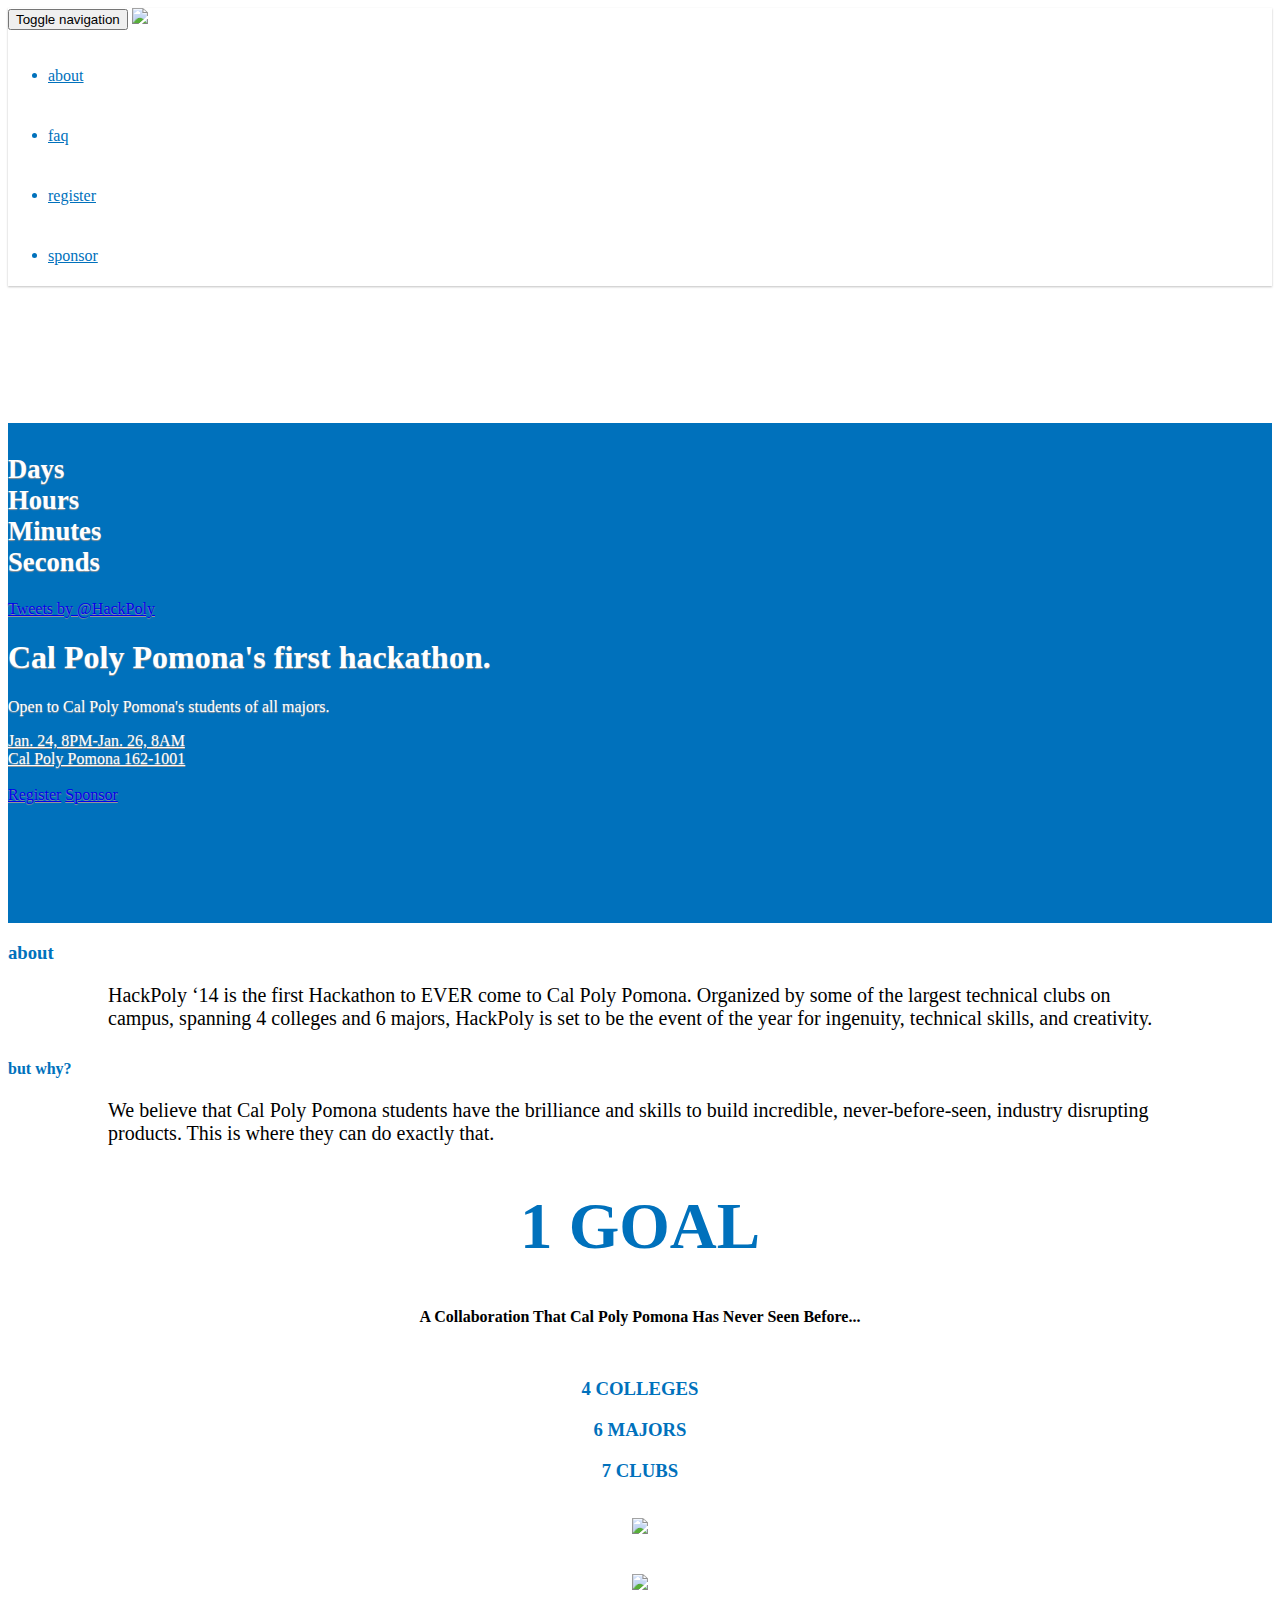
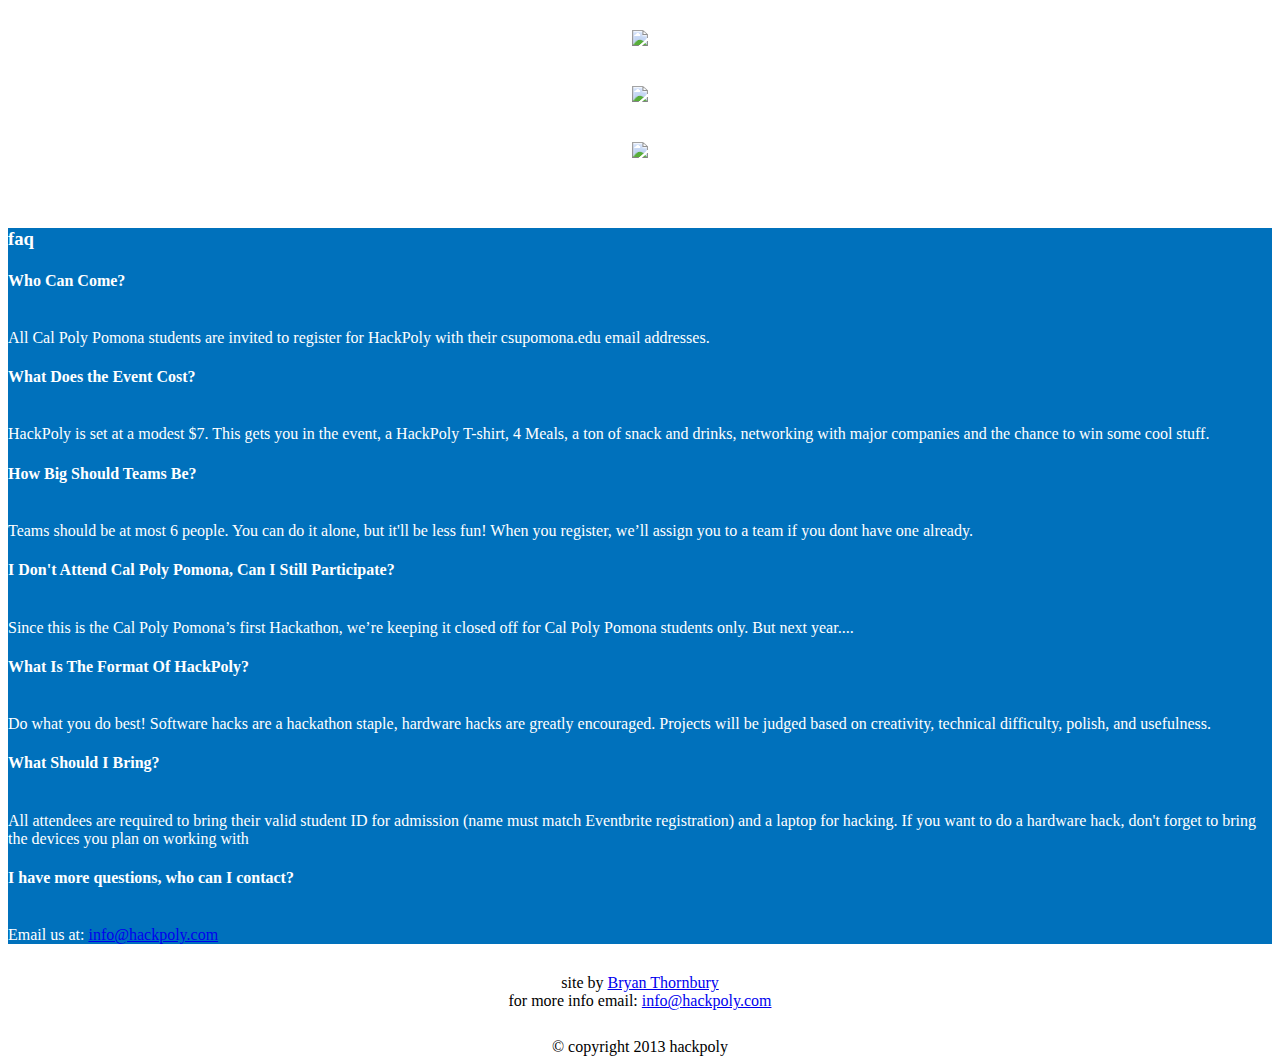
==== index.html @ 4f50989b "faq changes" ====
<!DOCTYPE html PUBLIC "-//W3C//DTD XHTML 1.0 Transitional//EN" "http://www.w3.org/TR/xhtml1/DTD/xhtml1-transitional.dtd">
<!-- saved from url=(0028)http://hackpoly.com/#sponsor -->
<html xmlns="http://www.w3.org/1999/xhtml">
<head>
  <meta http-equiv="Content-Type" content="text/html; charset=UTF-8">

  <link href="http://netdna.bootstrapcdn.com/bootswatch/3.0.0/flatly/bootstrap.min.css" rel="stylesheet">
  <link href="http://netdna.bootstrapcdn.com/font-awesome/3.2.1/css/font-awesome.min.css" rel="stylesheet">

  <link rel="stylesheet" type="text/css" href="res/HackPolyCSS-altnav.css">
  <title>HackPoly | Cal Poly Pomona's First Hackathon</title>


</head>

<body>
  <nav class="navbar navbar-default navbar-fixed-top" role="navigation">
    <!-- Brand and toggle get grouped for better mobile display -->
    <div class="container">
      <div class="navbar-header">
        <button type="button" class="navbar-toggle" data-toggle="collapse" data-target=".navbar-ex1-collapse">
          <span class="sr-only">Toggle navigation</span>
          <span class="icon-bar"></span>
          <span class="icon-bar"></span>
          <span class="icon-bar"></span>
        </button>
        <a class="navbar-brand" href="#"><img src="res/hackpoly_header_60.png" /></a>
      </div>

      <!-- Collect the nav links, forms, and other content for toggling -->
      <div class="collapse navbar-collapse navbar-ex1-collapse">
        <ul class="nav navbar-nav navbar-right">
          <li><a href="#about">about</a></li>
          <li><a href="#faq"> faq </a></li>
          <li>
            <a href="https://www.facebook.com/photo.php?fbid=664106273609381&set=a.664105166942825.1073741828.613634788656530&type=1&theater"> 
              register 
            </a> 
          </li>
          <li><a href="mailto:sponsorship@hackpoly.com"> sponsor </a> </li>
        </ul>
      </div><!-- /.navbar-collapse -->
    </div> <!-- navbar container -->
  </nav>
  <div class="main-offset"></div>

  <div class="landing">
    <div class="container">
      <div class="row">
        <div class="col-md-6 col-sm-6 col-lg-6 col-xs-12">
          <div class="landing-text">
             <div class="jumbotron">
              <h1>
                <small>
                  <div class="countdown row">
                    <span class="time col-md-3 col-xs-6">
                      <span class="days">

                      </span>
                      <br />
                      Days
                    </span>
                    <span class="time col-md-3 col-xs-6">
                      <span class="hours">

                      </span>
                      <br />
                      Hours
                    </span>
                    <span class="time col-md-3 col-xs-6">
                      <span class="minutes">

                      </span>
                      <br />
                      Minutes
                    </span>
                    <span class="time col-md-3 col-xs-6">
                     <span class="seconds">

                     </span>
                     <br />
                     Seconds
                   </span>
                 </div>
               </small>
             </h1>
             <div class="twitter pull-right hidden-xs">
               <a class="twitter-timeline" width="400" href="https://twitter.com/HackPoly" data-widget-id="384091276628336640">Tweets by @HackPoly</a>
               <script>!function(d,s,id){var js,fjs=d.getElementsByTagName(s)[0],p=/^http:/.test(d.location)?'http':'https';if(!d.getElementById(id)){js=d.createElement(s);js.id=id;js.src=p+"://platform.twitter.com/widgets.js";fjs.parentNode.insertBefore(js,fjs);}}(document,"script","twitter-wjs");</script>
             </div>
           </div>
         </div>
        </div>

        <div class="col-md-6 col-sm-6 col-lg-6 col-xs-12">
          <div class="landing-text">
            <div class="jumbotron">
              <h1>Cal Poly Pomona's first hackathon.</h1>
              <p>
                Open to Cal Poly Pomona's students of all majors.
              </p>
              <div class="landing-info">
                <div class="row">
                    <div class="col-md-6 col-xs-12"><i class="icon-calendar"></i><a href="#"> Jan. 24, 8PM-Jan. 26, 8AM</a></div>
                    <div class="col-md-6 col-xs-12"><i class="icon-map-marker"></i><a href="#"> Cal Poly Pomona 162-1001 </a></div>
                </div>
              </div>
              <br />
              <div class="row">
                <div class="col-md-6">
                  <div class="btn-group">
                    <a href="https://www.facebook.com/photo.php?fbid=664106273609381&set=a.664105166942825.1073741828.613634788656530&type=1&theater" class="btn btn-large btn-success">Register</a>
                    <a href="mailto:sponsorship@hackpoly.com" class="btn btn-large btn-info">Sponsor</a>
                  </div>
                </div>



               

              </div>
            </div>
          </div>
        </div>
      </div>
    </div>
  </div>

<div class="info-section background-1">
  <div class="container">
    <a name="about"> </a><h3>about</h3> 
    <p class="section">
      HackPoly ‘14 is the first Hackathon to EVER come to Cal Poly Pomona. Organized by some of the largest technical clubs on campus, spanning 4 colleges and 6 majors, HackPoly is set to be the event of the year for ingenuity, technical skills, and creativity.
    </p>
    <h4>but why?</h4>
    <p class="section">
      We believe that Cal Poly Pomona students have the brilliance and skills to build incredible, never-before-seen, industry disrupting products. This is where they can do exactly that.
    </p>
    <div class="section collab">
      <h1>1 GOAL</h1>
      <p class="aboutAlt"><strong>A Collaboration That Cal Poly Pomona Has Never Seen Before...</strong></p>
      <br />
      <div class="row">
        <span class="col-xs-4 col-md-4">
          <h3>4 COLLEGES</h3>
        </span>
        <span class="col-xs-4 col-md-4">
          <h3>6 MAJORS</h3>
        </span>
        <span class="col-xs-4 col-md-4">
          <h3>7 CLUBS</h3>
        </span>
      </div>
      <br />
      <div class="row">
        <div class="col-md-3 col-xs-6">
          <img src="res/PolyFoundersLogo.png" class="clubimg" />
        </div>
        <div class="col-md-3 col-xs-6">
          <img src="res/IEEELogo.png" class="clubimg"/>
        </div>
        <div class="col-md-3 col-xs-6">
          <img src="res/missa.png" class="clubimg"/>
        </div>
        <div class="col-md-3 col-xs-6">
          <img src="res/templogo.png" class="clubimg"/>
        </div>
      </div>

      <div class="row">
        <div class="col-md-offset-4 col-md-4 col-xs-6">
          <img src="res/css-logo2.gif" class="clubimg"/>
        </div>
      </div>

    </div>
  </div>
</div>
<div class="info-section background-2">
  <div class="container">
    <a name="faq"> </a><h3>faq</h3>
    <div class="section">
      <div class="row">
        <div class="col-md-3 col-xs-6">
          <h4> Who Can Come? </h4>
          <br />
          All Cal Poly Pomona students are invited to register for HackPoly with their csupomona.edu email addresses.
        </div>
        <div class="col-md-3 col-xs-6">
          <h4> What Does the Event Cost? </h4>
          <br />
          HackPoly is set at a modest $7. This gets you in the event, a HackPoly T-shirt, 4 Meals, a ton of snack and drinks, networking with major companies and the chance to win some cool stuff.
        </div>
        <div class="col-md-3 col-xs-6">
          <h4> How Big Should Teams Be? </h4>
          <br />
          Teams should be at most 6 people. You can do it alone, but it'll be less fun! When you register, we’ll assign you to a team if you dont have one already.
        </div>
        <div class="col-md-3 col-xs-6">
          <h4> I Don't Attend Cal Poly Pomona, Can I Still Participate? </h4>
          <br />
          Since this is the Cal Poly Pomona’s first Hackathon, we’re keeping it closed off for Cal Poly Pomona students only. But next year....
        </div>
      </div>
      <div class="row">
        <div class="col-md-3 col-xs-6">
          <h4> What Is The Format Of HackPoly? </h4>
          <br />
          Do what you do best! Software hacks are a hackathon staple, hardware hacks are greatly encouraged. Projects will be judged based on creativity, technical difficulty, polish, and usefulness.
        </div>

        <div class="col-md-3 col-xs-6">
          <h4> What Should I Bring? </h4>
          <br />
          All attendees are required to bring their valid student ID for admission (name must 
          match Eventbrite registration) and a laptop for hacking. If you want to do a 
          hardware hack, don't forget to bring the devices you plan on working with
        </div>

        <div class="col-md-3 col-xs-6">
          <h4> I have more questions, who can I contact? </h4>
          <br />
          Email us at: <a href="mailto:info@hackpoly.com">info@hackpoly.com</a>
        </div>
      </div>
    </div>
  </div>
</div>

<div class="footer">
  <div class="row">
    <div class="col-md-4">
      site by <a href="http://twitter.com/BryanTbury">Bryan Thornbury</a>
    </div>
    <div class="col-md-4">
      for more info email: <a href="mailto:info@hackpoly.com">info@hackpoly.com</a>
    </div>
    <div class="col-md-4">
      <span class="social-icon">
        <a href="http://facebook.com/hackpoly"><i class="icon-facebook-sign"></i></a>
      </span>
      <span class="social-icon">
        <a href="http://twitter.com/hackpoly"><i class="icon-twitter-sign"></i></a>
      </span>
    </div>
  </div>
  <p class="footer">© copyright 2013 hackpoly</p>
</div>

<script src="res/jquery.min.js"></script>
<script src="http://netdna.bootstrapcdn.com/bootstrap/3.0.0/js/bootstrap.min.js"></script>

<script type="text/javascript">

function Countdown(enddate){
  var _second = 1000;
  var _minute = _second * 60;
  var _hour = _minute * 60;
  var _day = _hour * 24;
  var timer;

  function showRemaining(){
    var now = new Date();
    var distance = enddate - now;

    var days;
    var hours;
    var minutes;
    var seconds;

    if (distance < 0) {
      days=0;
      hours=0;
      minutes=0;
      seconds=0;
    } else{
      days = Math.floor(distance / _day);
      hours = Math.floor((distance % _day) / _hour);
      minutes = Math.floor((distance % _hour) / _minute);
      seconds = Math.floor((distance % _minute) / _second);
    }

    $(".days").html(days);
    $(".hours").html(hours);
    $(".minutes").html(minutes);
    $(".seconds").html(seconds);
  }
  timer = setInterval(showRemaining, 1000);

}

Countdown(new Date("01/24/2014 8:00 PM"))
</script>
</body>
</html>
---- res/HackPolyCSS-altnav.css ----
@charset "utf-8";
/* Hack Poly CSS */



.footer {
	background-color:#FFF;
	margin-top:28px;
	margin-bottom:-20px;
}

.clubimg {
	vertical-align: middle;
	max-height: 200px;
}

p.section {
	padding-left:100px;
	padding-right:100px;
	font-size: 20px;
}

.section {
	margin-bottom: 30px;
}



.main-offset{
	height: 100px;
	width:auto;
}

.landing {
	background:#0071bc;
	/*background-image: url("cover-back.png");*/
	background-size: 100%;
	background-position:center;
	background-repeat: no-repeat;
	min-height: 500px;
}

.landing-text {
	color:#fff;
	text-shadow: 0px 1px 1px rgba(150, 150, 150, 1);
}

.landing-info a{
	color:#fff;
	text-decoration: underline;
}

.landing-info i{
	color:#1ABC9C;
}

.landing-info{
	font-size: 16px;
}

.background-1{
	background:#FFF;
	color:black;
}
.background-2 {
	background:#0071bc;
	color:white;
}

.background-1 h1 {
	color:#0071bc!important;
}

.background-1 h3 {
	color:#0071bc!important;
}

.background-1 h4 {
	color:#0071bc!important;
}

.background-2 h3 {
	color:white;
}

.background-2 h4 {
	color:white;
}

.info-section {
	width:100%;
}

.icon-bar {
	color:#0071bc;
}

.collab{
	text-align: center;
}

.collab img {
	max-width: 100%;
	margin-right: 5px;
	margin-left:5px;
	max-height:50px;
	margin-bottom: 40px;
}

.collab h1 {
	font-size: 65px;
}

.footer {
	color:#000;
	text-align: center;
}

/* Bootstrap overrides */
.navbar-default{
	background-color: #FFFFFF!important;
	color:#0071bc;
	border-bottom:0px;

	-webkit-box-shadow: 0px 1px 2px rgba(50, 50, 50, 0.3);
	-moz-box-shadow:    0px 1px 2px rgba(50, 50, 50, 0.3);
	box-shadow:         0px 1px 2px rgba(50, 50, 50, 0.3);
}

.navbar-default .navbar-nav li a {
	color:#0071bc;
	line-height: 60px;
	vertical-align: middle;
}

.navbar-default .navbar-brand{
	color:#0071bc;
}

.jumbotron {
	background:none;
}

.jumbotron h1 small {
	color:#FFF;
}

.time {
	text-align: center;
}

.social-icon a{
	font-size: 30px;
	text-align: right;
}

.social-icon i {
	vertical-align: middle;
	line-height: 60px;
}

.social-icon
{
	vertical-align: middle;
	line-height: 60px;
}
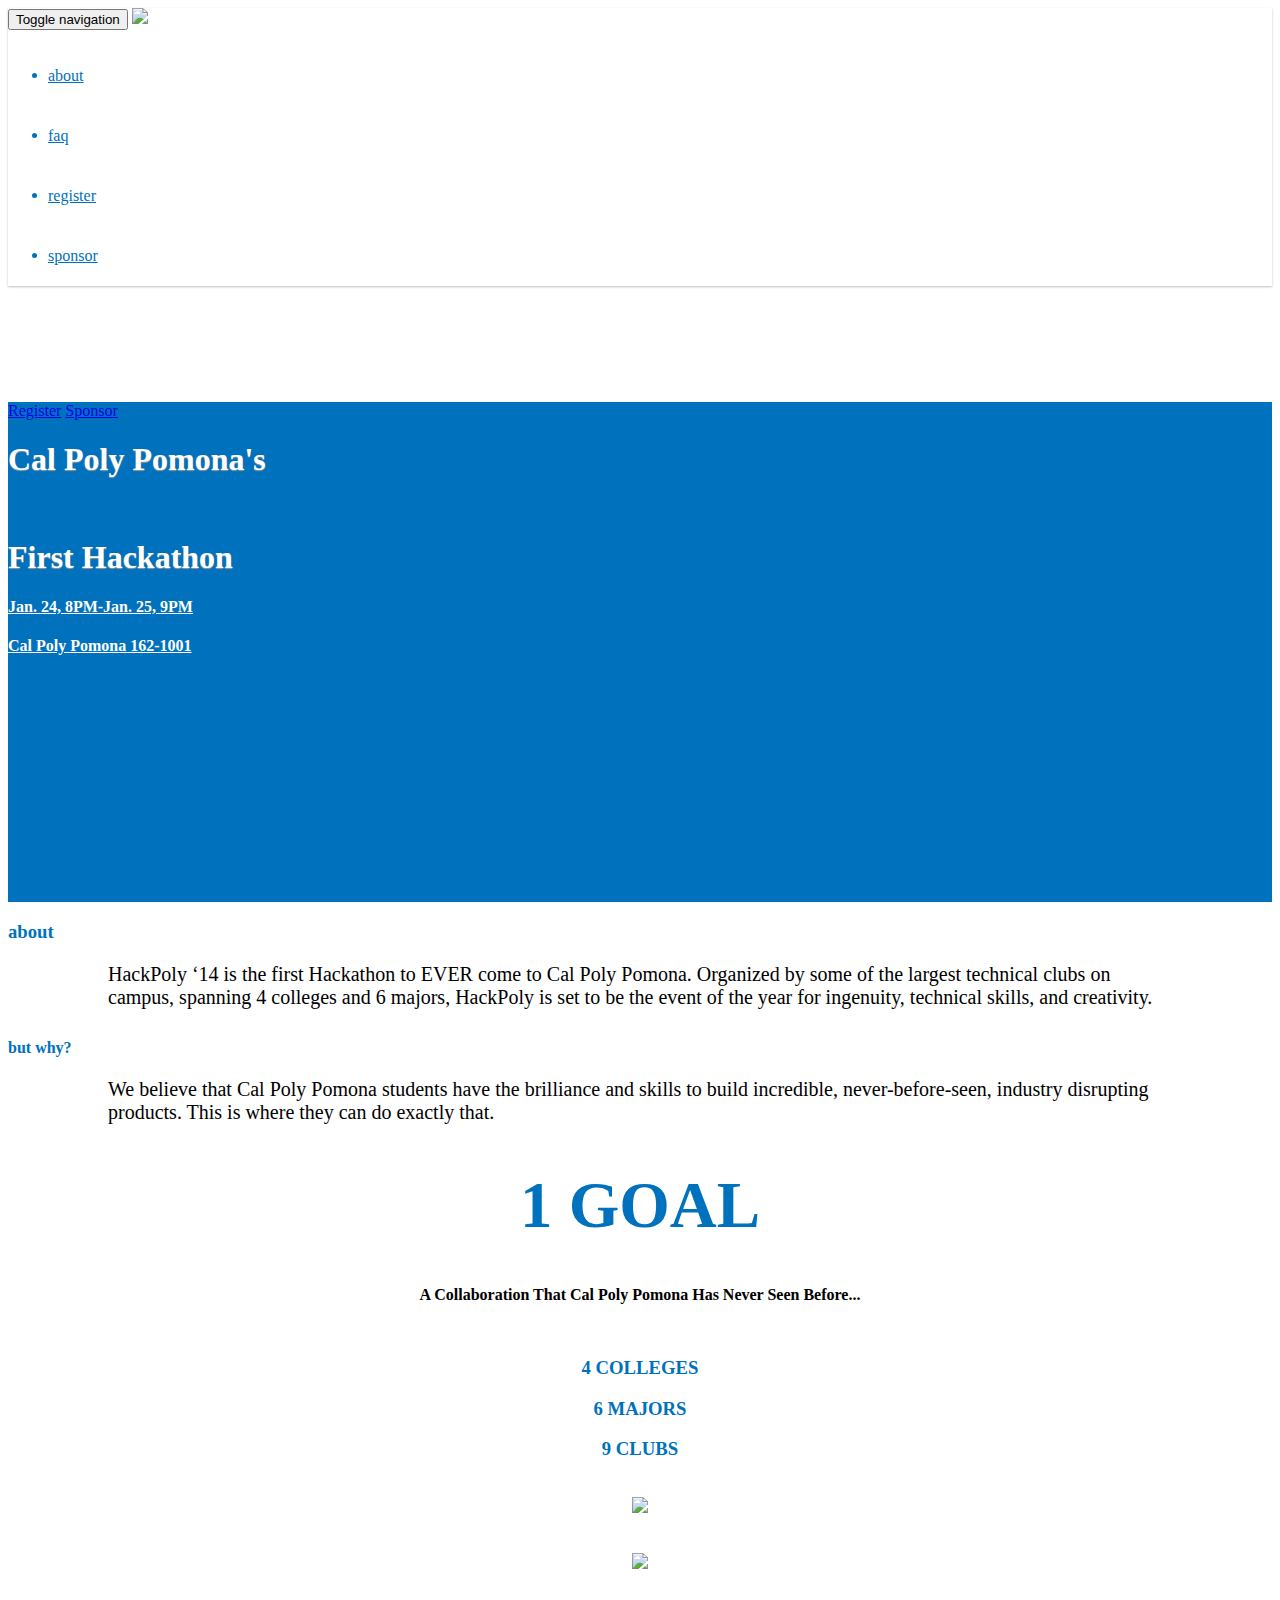
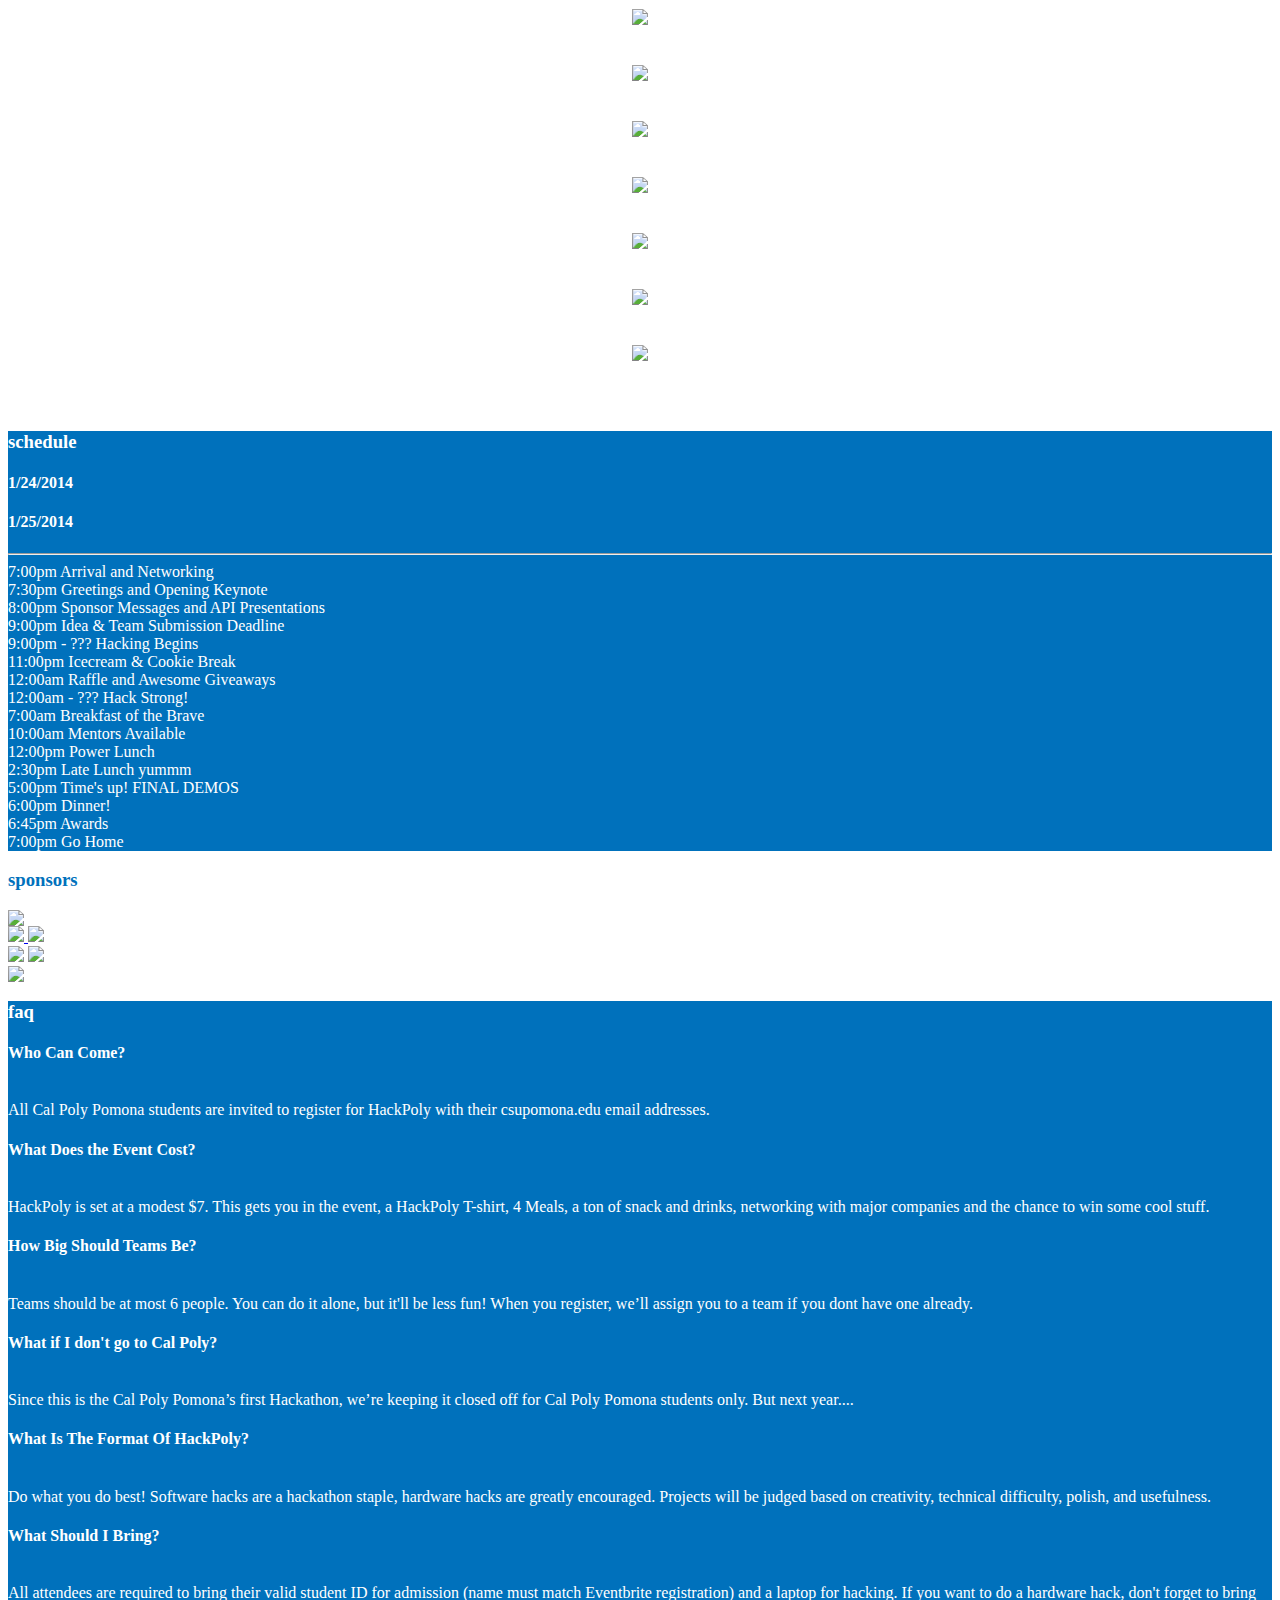
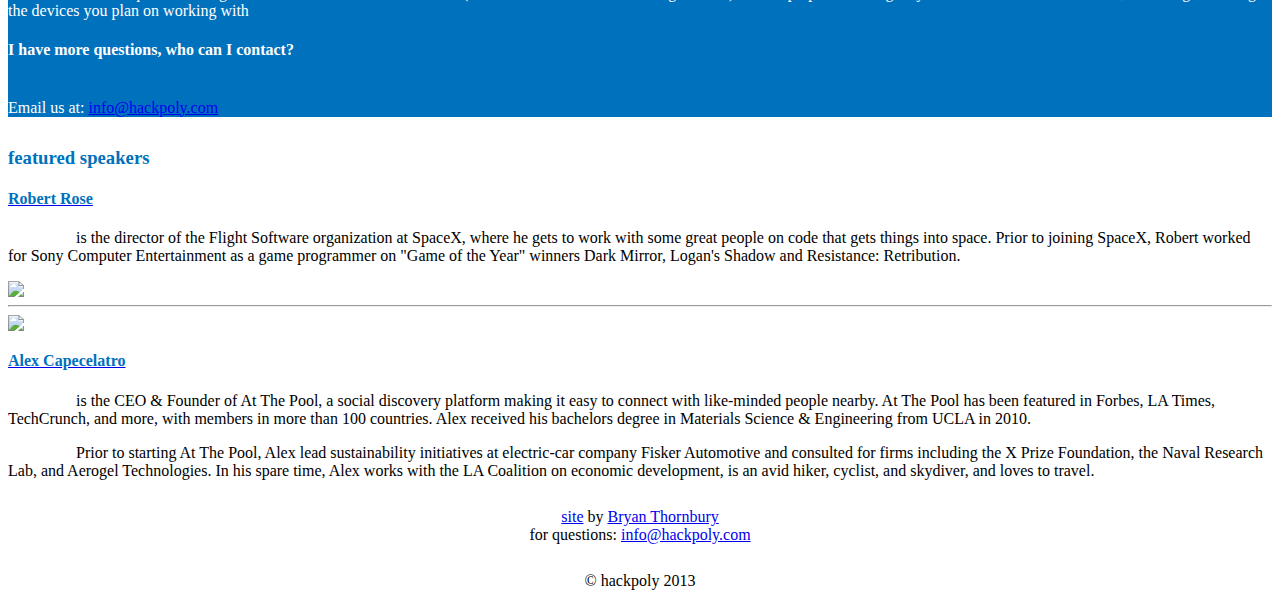
==== commit d5482438: "robert rose director of flight software at space x" ====
--- a/index.html
+++ b/index.html
@@ -33,7 +33,7 @@
           <li><a href="#about">about</a></li>
           <li><a href="#faq"> faq </a></li>
           <li>
-            <a href="https://www.facebook.com/photo.php?fbid=664106273609381&set=a.664105166942825.1073741828.613634788656530&type=1&theater"> 
+            <a href="http://hackpoly.eventbrite.com"> 
               register 
             </a> 
           </li>
@@ -46,8 +46,48 @@
 
   <div class="landing">
     <div class="container">
-      <div class="row">
-        <div class="col-md-6 col-sm-6 col-lg-6 col-xs-12">
+
+      <div class="btn-group">
+        <a href="http://hackpoly.eventbrite.com" class="btn btn-lg btn-success">Register</a>
+        <a href="mailto:sponsorship@hackpoly.com" class="btn btn-lg btn-info">Sponsor</a>
+      </div>
+
+      <div class="row">
+
+        <div class="col-md-8 col-sm-8 col-lg-8 col-xs-12">
+            <div class="row">
+              <div class="col-md-12 landing-text">
+                <h1>Cal Poly Pomona's</h1> <br />
+                <h1>First Hackathon</h1>
+                <!-- <p>
+                  Open to Cal Poly Pomona's students of <span style="color:#FFF;text-shadow: 0px 1px 1px rgba(0, 0, 0, .6);">ALL MAJORS</span>.
+                </p> -->
+                
+              </div>
+            </div>
+            <div class="row">
+              <div class="landing-info">
+                  <div class="col-md-5 col-xs-12 ic-prefix">
+                    <h4>
+                      <i class="icon-calendar"></i>
+                      <a target="_blank" href="https://www.google.com/calendar/event?action=TEMPLATE&tmeid=NTM5N3VjZjk4dWdraGV0NGYyZGQyZjJocW8gNWk0MGRnbjhvNGs1MTM2ZWpxOXBmcXNnOGtAZw&tmsrc=5i40dgn8o4k5136ejq9pfqsg8k%40group.calendar.google.com"> 
+                        Jan. 24, 8PM-Jan. 25, 9PM</a>
+                    </h4>
+                  </div>
+                  <div class="col-md-5 col-xs-12 ic-prefix">
+                    <h4>
+                      <i class="icon-map-marker"></i>
+                      <a target="_blank" href="http://www.csupomona.edu/maps/static/index.php?structureID=Bg-162"> 
+                        Cal Poly Pomona 162-1001 
+                      </a>
+                    </h4>
+                  </div>
+              </div>
+              
+            </div>
+        </div>
+
+        <!-- <div class="col-md-4 col-sm-4 col-lg-4 col-xs-12">
           <div class="landing-text">
              <div class="jumbotron">
               <h1>
@@ -84,47 +124,19 @@
                  </div>
                </small>
              </h1>
-             <div class="twitter pull-right hidden-xs">
-               <a class="twitter-timeline" width="400" href="https://twitter.com/HackPoly" data-widget-id="384091276628336640">Tweets by @HackPoly</a>
-               <script>!function(d,s,id){var js,fjs=d.getElementsByTagName(s)[0],p=/^http:/.test(d.location)?'http':'https';if(!d.getElementById(id)){js=d.createElement(s);js.id=id;js.src=p+"://platform.twitter.com/widgets.js";fjs.parentNode.insertBefore(js,fjs);}}(document,"script","twitter-wjs");</script>
-             </div>
-           </div>
+             
+           </div> -->
+
+           
          </div>
         </div>
 
-        <div class="col-md-6 col-sm-6 col-lg-6 col-xs-12">
-          <div class="landing-text">
-            <div class="jumbotron">
-              <h1>Cal Poly Pomona's first hackathon.</h1>
-              <p>
-                Open to Cal Poly Pomona's students of all majors.
-              </p>
-              <div class="landing-info">
-                <div class="row">
-                    <div class="col-md-6 col-xs-12"><i class="icon-calendar"></i><a href="#"> Jan. 24, 8PM-Jan. 26, 8AM</a></div>
-                    <div class="col-md-6 col-xs-12"><i class="icon-map-marker"></i><a href="#"> Cal Poly Pomona 162-1001 </a></div>
-                </div>
-              </div>
-              <br />
-              <div class="row">
-                <div class="col-md-6">
-                  <div class="btn-group">
-                    <a href="https://www.facebook.com/photo.php?fbid=664106273609381&set=a.664105166942825.1073741828.613634788656530&type=1&theater" class="btn btn-large btn-success">Register</a>
-                    <a href="mailto:sponsorship@hackpoly.com" class="btn btn-large btn-info">Sponsor</a>
-                  </div>
-                </div>
-
-
-
-               
-
-              </div>
-            </div>
-          </div>
-        </div>
-      </div>
-    </div>
-  </div>
+        
+      </div>
+    </div>
+  </div>
+
+
 
 <div class="info-section background-1">
   <div class="container">
@@ -148,34 +160,187 @@
           <h3>6 MAJORS</h3>
         </span>
         <span class="col-xs-4 col-md-4">
-          <h3>7 CLUBS</h3>
+          <h3>9 CLUBS</h3>
         </span>
       </div>
+
       <br />
-      <div class="row">
-        <div class="col-md-3 col-xs-6">
-          <img src="res/PolyFoundersLogo.png" class="clubimg" />
-        </div>
-        <div class="col-md-3 col-xs-6">
-          <img src="res/IEEELogo.png" class="clubimg"/>
-        </div>
-        <div class="col-md-3 col-xs-6">
-          <img src="res/missa.png" class="clubimg"/>
-        </div>
-        <div class="col-md-3 col-xs-6">
-          <img src="res/templogo.png" class="clubimg"/>
-        </div>
-      </div>
-
-      <div class="row">
-        <div class="col-md-offset-4 col-md-4 col-xs-6">
-          <img src="res/css-logo2.gif" class="clubimg"/>
+
+      <div class="row">
+        <div class="col-md-3 col-xs-6">
+          <img src="res/clubs/AAF.png" class="clubimg" />
+        </div>
+        <div class="col-md-3 col-xs-6">
+          <img src="res/clubs/AMA.png" class="clubimg"/>
+        </div>
+        <div class="col-md-3 col-xs-6">
+          <img src="res/clubs/ASA.png" class="clubimg"/>
+        </div>
+        <div class="col-md-3 col-xs-6">
+          <img src="res/clubs/CSS.png" class="clubimg"/>
+        </div>
+      </div>
+
+      <div class="row">
+        <div class="col-md-3 col-xs-6">
+          <img src="res/clubs/FAST.png" class="clubimg"/>
+        </div>
+        <div class="col-md-3 col-xs-6">
+          <img src="res/clubs/IEEE.png" class="clubimg"/>
+        </div>
+        <div class="col-md-3 col-xs-6">
+          <img src="res/clubs/MISSA.png" class="clubimg"/>
+        </div>
+        <div class="col-md-3 col-xs-6">
+          <img src="res/clubs/SWIFT.png" class="clubimg"/>
+        </div>
+      </div>
+
+      <div class="row">
+        <div class="col-md-offset-3 col-xs-offset-2 col-md-6 col-xs-8">
+          <img src="res/clubs/Poly Founders.png" class="clubimg"/>
         </div>
       </div>
 
     </div>
   </div>
 </div>
+
+<div class="info-section background-2">
+  <div class="container">
+    <a name="schedule"> </a><h3>schedule</h3> 
+    <div class="schedule row">
+      <div class="col-md-6">
+       <h4> 1/24/2014 </h4>
+      </div>
+      <div class="col-md-6">
+        <h4> 1/25/2014 </h4>
+      </div>
+      <div class="col-md-12">
+        <hr style="background-color: #FFF;" />
+      </div>
+      <div class="col-md-6">
+        <div class="schedule-item">
+          <span class="time">7:00pm</span>
+          <span class="event"> Arrival and Networking </span>
+        </div>
+
+        <div class="schedule-item">
+          <span class="time">7:30pm</span>
+          <span class="event">Greetings and Opening Keynote</span>
+        </div>
+
+        <div class="schedule-item">
+          <span class="time">8:00pm</span>
+          <span class="event">Sponsor Messages and API Presentations</span>
+        </div>
+
+        <div class="schedule-item">
+          <span class="time">9:00pm</span>
+          <span class="event">Idea & Team Submission Deadline</span>
+        </div>
+
+        <div class="schedule-item">
+          <span class="time">9:00pm - ???</span>
+          <span class="event">Hacking Begins</span>
+        </div>
+
+        <div class="schedule-item">
+          <span class="time">11:00pm</span>
+          <span class="event">Icecream & Cookie Break</span>
+        </div>
+
+      </div>
+      <div class="col-md-6">
+
+        <div class="schedule-item">
+          <span class="time">12:00am</span>
+          <span class="event">Raffle and Awesome Giveaways</span>
+        </div>
+
+        <div class="schedule-item">
+          <span class="time">12:00am - ???</span>
+          <span class="event">Hack Strong!</span>
+        </div>
+
+        <div class="schedule-item">
+          <span class="time">7:00am</span>
+          <span class="event">Breakfast of the Brave</span>
+        </div>
+
+        <div class="schedule-item">
+          <span class="time">10:00am</span>
+          <span class="event">Mentors Available</span>
+        </div>
+
+        <div class="schedule-item">
+          <span class="time">12:00pm</span>
+          <span class="event">Power Lunch</span>
+        </div>
+
+        <div class="schedule-item">
+          <span class="time">2:30pm</span>
+          <span class="event">Late Lunch yummm</span>
+        </div>
+
+        <div class="schedule-item">
+          <span class="time">5:00pm</span>
+          <span class="event">Time's up! FINAL DEMOS</span>
+        </div>
+
+        <div class="schedule-item">
+          <span class="time">6:00pm</span>
+          <span class="event">Dinner!</span>
+        </div>
+
+        <div class="schedule-item">
+          <span class="time">6:45pm</span>
+          <span class="event">Awards</span>
+        </div>
+
+        <div class="schedule-item">
+          <span class="time">7:00pm</span>
+          <span class="event">Go Home</span>
+        </div>
+      </div>
+
+    </div>
+  </div>
+</div>
+
+<div class="info-section background-1">
+  <div class="container">
+    <a name="sponsor"></a><h3>sponsors</h3>
+    <div class="sponsor-logo-row-1">
+        <img class="img-responsive sponsor-logo" src="res/sponsor_logo/microsoft_cropped.png">
+    </div>
+    <div class="sponsor-logo-row-2">
+        <a href="http://www.spacex.com/">
+          <img class="img-responsive sponsor-logo" src="res/sponsor_logo/spaceX_cropped.png">
+        </a>
+
+        <a href="http://food2fork.com/?ref=hackpoly">
+          <img class="img-responsive sponsor-logo" src="res/sponsor_logo/F2FLogo.png">
+        </a>
+    </div>
+
+    <div class="sponsor-logo-row-2">
+
+     <img class="img-responsive sponsor-logo" src="res/sponsor_logo/pre-chiro_logo_no_bg.png">
+
+
+     <a href="http://atthepool.com/">
+      <span><img class="img-responsive sponsor-logo" src="res/sponsor_logo/logo500.png"></span>
+     </a>
+
+    </div>
+
+    <div class="sponsor-logo-row-2">
+      <img class="img-responsive sponsor-logo" src="res/sponsor_logo/atthepool_alex_cropped.png">
+    </div>
+  </div>
+</div>
+
 <div class="info-section background-2">
   <div class="container">
     <a name="faq"> </a><h3>faq</h3>
@@ -197,7 +362,7 @@
           Teams should be at most 6 people. You can do it alone, but it'll be less fun! When you register, we’ll assign you to a team if you dont have one already.
         </div>
         <div class="col-md-3 col-xs-6">
-          <h4> I Don't Attend Cal Poly Pomona, Can I Still Participate? </h4>
+          <h4> What if I don't go to Cal Poly? </h4>
           <br />
           Since this is the Cal Poly Pomona’s first Hackathon, we’re keeping it closed off for Cal Poly Pomona students only. But next year....
         </div>
@@ -227,13 +392,47 @@
   </div>
 </div>
 
+<div class= "info-section background-1">
+  <div class="container">
+    <a name="speaker"></a><h3> featured speakers </h3>
+
+    <div class="row">
+      <div class="col-md-8">
+        <a href="http://www.linkedin.com/in/robertwrose"><h4>Robert Rose</h4></a>
+         <p>&nbsp;&nbsp;&nbsp;&nbsp;&nbsp;&nbsp;&nbsp;&nbsp;&nbsp;&nbsp;&nbsp;&nbsp;&nbsp;&nbsp;&nbsp;&nbsp;&nbsp;is the director of the Flight Software organization at SpaceX, where he gets to work with some great people on code that gets things into space. Prior to joining SpaceX, Robert worked for Sony Computer Entertainment as a game programmer on "Game of the Year" winners Dark Mirror, Logan's Shadow and Resistance: Retribution.</p>
+      </div>
+      <div class="col-md-4">
+        <a href="http://www.linkedin.com/in/robertwrose"> <img src="res/robert.jpg" class="img-circle img-responsive"></a>
+      </div>
+    </div>
+    <hr />
+    <div class="row">
+      <div class="col-md-4">
+       <a href="http://www.linkedin.com/in/alexcaps"> <img class="img-circle img-responsive" src="res/atthepool_alex_cropped.png"> </a>
+      </div>
+
+      <div class="col-md-8">
+        <a href="http://www.linkedin.com/in/alexcaps"><h4> Alex Capecelatro </h4></a> 
+        <p>&nbsp;&nbsp;&nbsp;&nbsp;&nbsp;&nbsp;&nbsp;&nbsp;&nbsp;&nbsp;&nbsp;&nbsp;&nbsp;&nbsp;&nbsp;&nbsp;&nbsp;is the CEO & Founder of At The Pool, a social discovery platform making it easy to connect with like-minded people nearby.  At The Pool has been featured in Forbes, LA Times, TechCrunch, and more, with members in more than 100 countries.  Alex received his bachelors degree in Materials Science & Engineering from UCLA in 2010.  </p>  
+      </div>
+
+      <div class="col-md-8">
+        &nbsp;&nbsp;&nbsp;&nbsp;&nbsp;&nbsp;&nbsp;&nbsp;&nbsp;&nbsp;&nbsp;&nbsp;&nbsp;&nbsp;&nbsp;&nbsp;&nbsp;Prior to starting At The Pool, Alex lead sustainability initiatives at electric-car company Fisker Automotive and consulted for firms including the X Prize Foundation, the Naval Research Lab, and Aerogel Technologies.  In his spare time, Alex works with the LA Coalition on economic development, is an avid hiker, cyclist, and skydiver, and loves to travel.  
+      </div>
+
+    </div>
+
+  </div>
+</div>
+
+
 <div class="footer">
   <div class="row">
     <div class="col-md-4">
-      site by <a href="http://twitter.com/BryanTbury">Bryan Thornbury</a>
+      <a href="http://github.com/mozoby/hackpoly.com">site</a> by <a href="http://twitter.com/BryanTbury">Bryan Thornbury</a>
     </div>
     <div class="col-md-4">
-      for more info email: <a href="mailto:info@hackpoly.com">info@hackpoly.com</a>
+      for questions: <a href="mailto:info@hackpoly.com">info@hackpoly.com</a>
     </div>
     <div class="col-md-4">
       <span class="social-icon">
@@ -244,9 +443,15 @@
       </span>
     </div>
   </div>
-  <p class="footer">© copyright 2013 hackpoly</p>
+  <p class="footer">© hackpoly 2013</p>
 </div>
 
+<!-- Twitter Code
+<div class="twitter pull-right hidden-xs">
+   <a class="twitter-timeline" width="400" href="https://twitter.com/HackPoly" data-widget-id="384091276628336640">Tweets by @HackPoly</a>
+   <script>!function(d,s,id){var js,fjs=d.getElementsByTagName(s)[0],p=/^http:/.test(d.location)?'http':'https';if(!d.getElementById(id)){js=d.createElement(s);js.id=id;js.src=p+"://platform.twitter.com/widgets.js";fjs.parentNode.insertBefore(js,fjs);}}(document,"script","twitter-wjs");</script>
+ </div>
+-->
 <script src="res/jquery.min.js"></script>
 <script src="http://netdna.bootstrapcdn.com/bootstrap/3.0.0/js/bootstrap.min.js"></script>
 
@@ -291,5 +496,15 @@
 
 Countdown(new Date("01/24/2014 8:00 PM"))
 </script>
+<script>
+  (function(i,s,o,g,r,a,m){i['GoogleAnalyticsObject']=r;i[r]=i[r]||function(){
+  (i[r].q=i[r].q||[]).push(arguments)},i[r].l=1*new Date();a=s.createElement(o),
+  m=s.getElementsByTagName(o)[0];a.async=1;a.src=g;m.parentNode.insertBefore(a,m)
+  })(window,document,'script','//www.google-analytics.com/analytics.js','ga');
+
+  ga('create', 'UA-46285917-1', 'hackpoly.com');
+  ga('send', 'pageview');
+
+</script>
 </body>
 </html>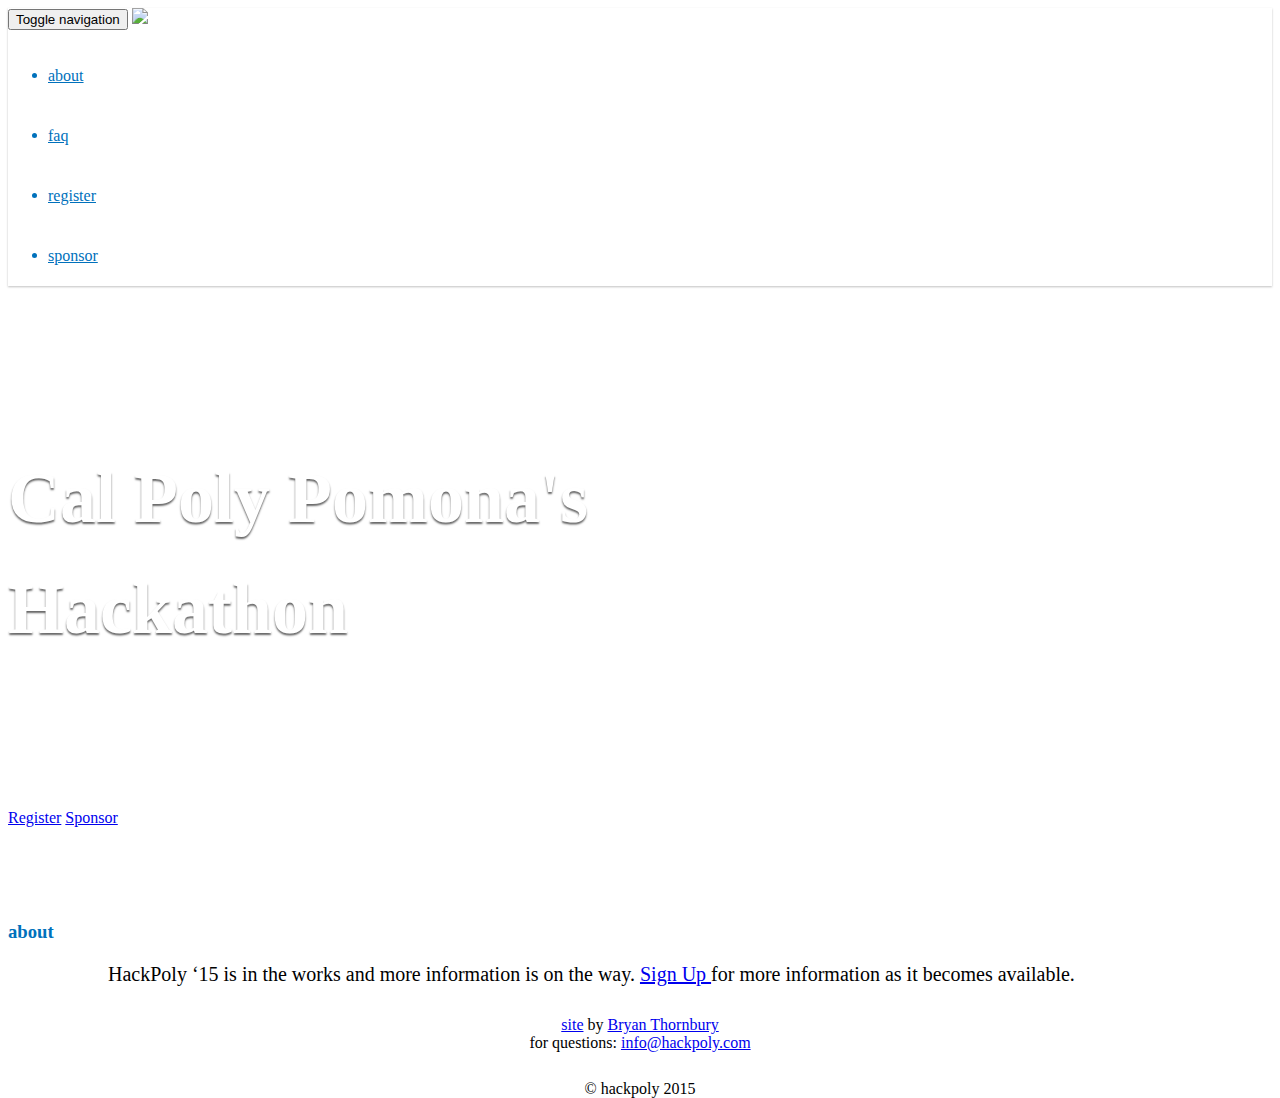
==== commit f9079125: "hackpoly 2015 landing page" ====
--- a/index.html
+++ b/index.html
@@ -8,7 +8,7 @@
   <link href="http://netdna.bootstrapcdn.com/font-awesome/3.2.1/css/font-awesome.min.css" rel="stylesheet">
 
   <link rel="stylesheet" type="text/css" href="res/HackPolyCSS-altnav.css">
-  <title>HackPoly | Cal Poly Pomona's First Hackathon</title>
+  <title>HackPoly | Cal Poly Pomona's Hackathon</title>
 
 
 </head>
@@ -33,7 +33,7 @@
           <li><a href="#about">about</a></li>
           <li><a href="#faq"> faq </a></li>
           <li>
-            <a href="http://hackpoly.eventbrite.com"> 
+            <a href="http://eepurl.com/4JMM1"> 
               register 
             </a> 
           </li>
@@ -48,7 +48,7 @@
     <div class="container">
 
       <div class="btn-group">
-        <a href="http://hackpoly.eventbrite.com" class="btn btn-lg btn-success">Register</a>
+        <a href="http://eepurl.com/4JMM1" class="btn btn-lg btn-success">Register</a>
         <a href="mailto:sponsorship@hackpoly.com" class="btn btn-lg btn-info">Sponsor</a>
       </div>
 
@@ -58,14 +58,14 @@
             <div class="row">
               <div class="col-md-12 landing-text">
                 <h1>Cal Poly Pomona's</h1> <br />
-                <h1>First Hackathon</h1>
+                <h1>Hackathon</h1>
                 <!-- <p>
                   Open to Cal Poly Pomona's students of <span style="color:#FFF;text-shadow: 0px 1px 1px rgba(0, 0, 0, .6);">ALL MAJORS</span>.
                 </p> -->
                 
               </div>
             </div>
-            <div class="row">
+            <!--<div class="row">
               <div class="landing-info">
                   <div class="col-md-5 col-xs-12 ic-prefix">
                     <h4>
@@ -84,7 +84,7 @@
                   </div>
               </div>
               
-            </div>
+            </div>-->
         </div>
 
         <!-- <div class="col-md-4 col-sm-4 col-lg-4 col-xs-12">
@@ -142,9 +142,9 @@
   <div class="container">
     <a name="about"> </a><h3>about</h3> 
     <p class="section">
-      HackPoly ‘14 is the first Hackathon to EVER come to Cal Poly Pomona. Organized by some of the largest technical clubs on campus, spanning 4 colleges and 6 majors, HackPoly is set to be the event of the year for ingenuity, technical skills, and creativity.
+      HackPoly ‘15 is in the works and more information is on the way. <a href="http://eepurl.com/4JMM1"> Sign Up </a> for more information as it becomes available.
     </p>
-    <h4>but why?</h4>
+    <!--<h4>but why?</h4>
     <p class="section">
       We believe that Cal Poly Pomona students have the brilliance and skills to build incredible, never-before-seen, industry disrupting products. This is where they can do exactly that.
     </p>
@@ -202,10 +202,10 @@
         </div>
       </div>
 
-    </div>
+    </div>-->
   </div>
 </div>
-
+<!--
 <div class="info-section background-2">
   <div class="container">
     <a name="schedule"> </a><h3>schedule</h3> 
@@ -312,7 +312,9 @@
   <div class="container">
     <a name="sponsor"></a><h3>sponsors</h3>
     <div class="sponsor-logo-row-1">
-        <img class="img-responsive sponsor-logo" src="res/sponsor_logo/microsoft_cropped.png">
+        <a href="http://microsoft.com">
+          <img class="img-responsive sponsor-logo" src="res/sponsor_logo/microsoft_cropped.png">
+        </a>
     </div>
     <div class="sponsor-logo-row-2">
         <a href="http://www.spacex.com/">
@@ -336,7 +338,9 @@
     </div>
 
     <div class="sponsor-logo-row-2">
-      <img class="img-responsive sponsor-logo" src="res/sponsor_logo/atthepool_alex_cropped.png">
+      <a href="http://sony.com">
+        <img class="img-responsive sponsor-logo" src="res/sponsor_logo/atthepool_alex_cropped.png">
+      </a>
     </div>
   </div>
 </div>
@@ -424,6 +428,7 @@
 
   </div>
 </div>
+-->
 
 
 <div class="footer">
@@ -443,7 +448,7 @@
       </span>
     </div>
   </div>
-  <p class="footer">© hackpoly 2013</p>
+  <p class="footer">© hackpoly 2015</p>
 </div>
 
 <!-- Twitter Code
--- a/res/HackPolyCSS-altnav.css
+++ b/res/HackPolyCSS-altnav.css
@@ -1,7 +1,24 @@
 @charset "utf-8";
 /* Hack Poly CSS */
-
-
+/* Color Values
+	primary blue:		#0071bc;
+	secondary blue:		#3498db;
+	secondary greenish: #1ABC9C;
+*/
+
+html, body {
+	height: 100%;
+}
+
+.ic-prefix{
+	position:relative;
+	margin-left: 15px;
+}
+
+.ic-prefix i{
+	position:absolute;
+	left:-15px;
+}
 
 .footer {
 	background-color:#FFF;
@@ -11,7 +28,115 @@
 
 .clubimg {
 	vertical-align: middle;
+	max-height: 400px!important;
+}
+
+.sponsor-logo-row-1{
+	display:block;
+	width:100%;
+	height:250px;
+}
+
+.sponsor-logo-row-1 img{
+	vertical-align: middle;
+	max-height: 250px;
+	margin-left: 15%;
+	margin-right: 15%;
+	width:70%;
+	float:left;
+}
+
+.sponsor-logo-row-2{
+	display:block;
+	width:100%;
+	height:200px;
+	line-height:200px;
+	vertical-align:middle;
+}
+
+.sponsor-logo-row-2 img{
+	display:inline-block;
+	vertical-align: middle;
+	line-height: 200px;
 	max-height: 200px;
+	margin-left: 4%;
+	margin-right: 4%;
+	max-width:40%;
+}
+
+.sponsor-logo-row-2 span {
+	display:inline-block;
+	vertical-align: middle;
+	line-height: 200px;
+	max-height: 200px;
+	margin-left: auto;
+	margin-right: auto;
+	text-align: center;
+	width:49%;
+}
+
+.sponsor-logo-row-3{
+	display:block;
+	width:100%;
+	height:200px;
+	line-height:200px;
+	vertical-align:middle;
+}
+
+.sponsor-logo-row-3 img{
+	display:inline-block;
+	vertical-align: middle;
+	line-height: 200px;
+	max-height: 200px;
+	margin-left: 1%;
+	margin-right: 1%;
+	max-width:30%;
+}
+
+.sponsor-logo-row-3 span {
+	display:inline-block;
+	vertical-align: middle;
+	line-height: 200px;
+	max-height: 200px;
+	margin-left: auto;
+	margin-right: auto;
+	text-align: center;
+	width:33%;
+}
+.sponsor-logo{
+	-webkit-filter:grayscale(95%);
+	-webkit-transition:webkit-filter;
+}
+
+.sponsor-logo:hover{
+	-webkit-filter:none;
+}
+
+.schedule-item{
+	display:block;
+	width:100%;
+	margin-top: 5px;
+	margin-bottom: 10px;
+}
+
+.schedule-item .time {
+	display:inline-block;
+	width: 150px;
+	font-weight: bold;
+	text-align: left;
+	vertical-align: top;
+}
+
+.schedule-item .event {
+	display:inline-block;
+	width:60%;
+	text-align: left;
+	font-size: 24px;
+}
+
+.schedule {
+	padding-top:10px;
+	padding-bottom:20px;
 }
 
 p.section {
@@ -24,25 +149,68 @@
 	margin-bottom: 30px;
 }
 
-
-
 .main-offset{
 	height: 100px;
 	width:auto;
 }
 
 .landing {
-	background:#0071bc;
-	/*background-image: url("cover-back.png");*/
-	background-size: 100%;
-	background-position:center;
+	/*background:#0071bc;*/
+	background-image: url("CLA_Portrait.png");
+	background-size: cover;
+	background-position: top right;
 	background-repeat: no-repeat;
-	min-height: 500px;
+	
+	height: 500px;
+}
+
+.landing .container {
+	position: relative;
+	height: 100%;
+}
+
+.landing .container .btn-group{
+	position:absolute;
+	bottom:75px;
+	left:0px;
+}
+
+.background-image-1{
+	background-image: url("cp_night.png");
+	background-size: cover;
+	background-position: top right;
+	background-repeat: no-repeat;
+}
+
+.interrupt {
+	height:500px;
+	text-align: center;
+	color:#FFF;
+	text-shadow: 0px 2px 2px rgba(0, 0, 0, .6);
+}
+
+.interrupt h1 {
+	margin-top: 0px;
+	padding-top: 20px;
+	font-size: 72px;
 }
 
 .landing-text {
+	padding-top: 50px;
 	color:#fff;
-	text-shadow: 0px 1px 1px rgba(150, 150, 150, 1);
+	text-shadow: 0px 2px 2px rgba(0, 0, 0, .6);
+}
+.landing-text h1 {
+	font-size:72px;
+	margin-bottom: 5px;
+	margin-top: 5px;
+}
+
+.landing-text p{
+	text-shadow: none;
+	font-size: 24px;
+	color:#3498db;
+	text-shadow: 0px 2px 2px rgba(255, 255, 255, .6);
 }
 
 .landing-info a{
@@ -51,11 +219,15 @@
 }
 
 .landing-info i{
-	color:#1ABC9C;
+	color:#3498db;
+	text-shadow: none;
+	text-align: center;
+	width:15px;
 }
 
 .landing-info{
 	font-size: 16px;
+	text-shadow: 0px 2px 2px rgba(0, 0, 0, .6);
 }
 
 .background-1{
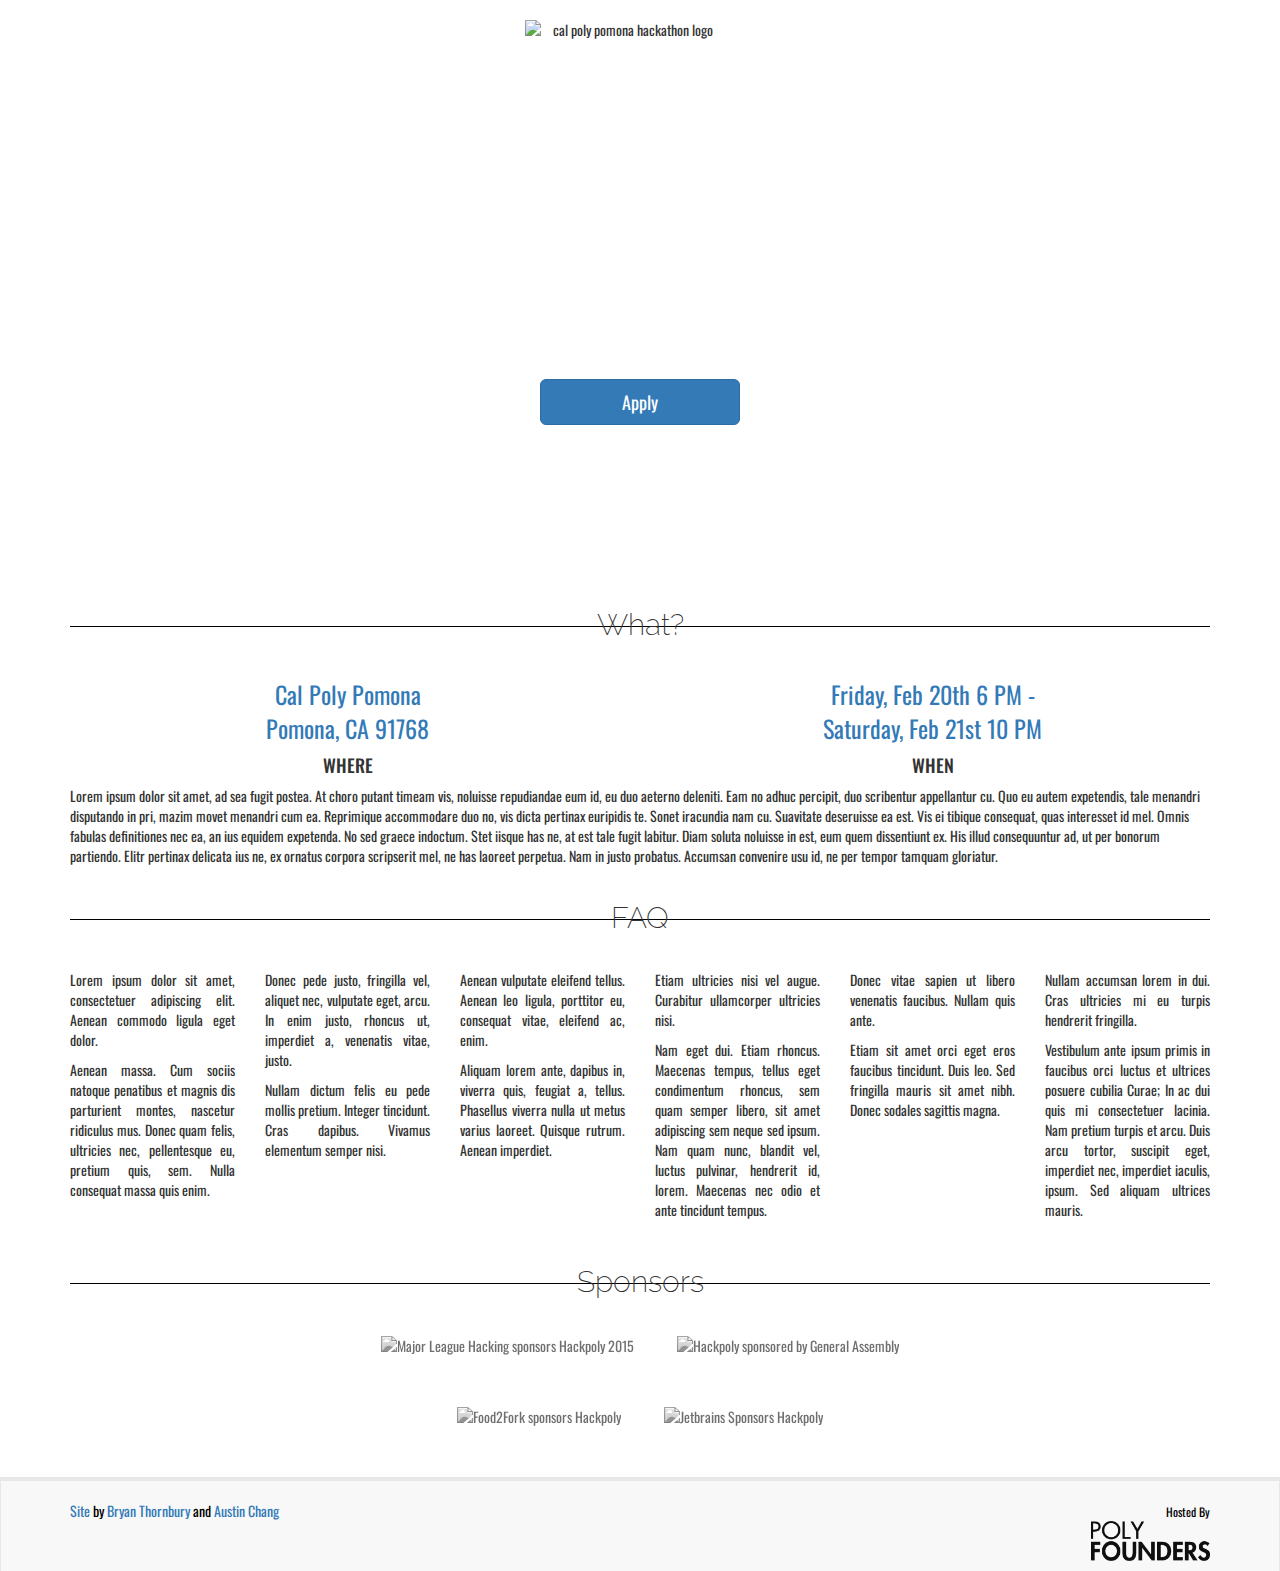
==== commit 9d2a060b: "draft 2" ====
--- a/index.html
+++ b/index.html
@@ -1,515 +1,390 @@
-<!DOCTYPE html PUBLIC "-//W3C//DTD XHTML 1.0 Transitional//EN" "http://www.w3.org/TR/xhtml1/DTD/xhtml1-transitional.dtd">
-<!-- saved from url=(0028)http://hackpoly.com/#sponsor -->
-<html xmlns="http://www.w3.org/1999/xhtml">
+<!DOCTYPE html>
+<html lang="en">
 <head>
   <meta http-equiv="Content-Type" content="text/html; charset=UTF-8">
-
-  <link href="http://netdna.bootstrapcdn.com/bootswatch/3.0.0/flatly/bootstrap.min.css" rel="stylesheet">
-  <link href="http://netdna.bootstrapcdn.com/font-awesome/3.2.1/css/font-awesome.min.css" rel="stylesheet">
-
-  <link rel="stylesheet" type="text/css" href="res/HackPolyCSS-altnav.css">
-  <title>HackPoly | Cal Poly Pomona's Hackathon</title>
-
+  <meta name="viewport" content="width=device-width, initial-scale=1">
+
+<!-- External Stylesheets -->
+  <link href="http://maxcdn.bootstrapcdn.com/bootstrap/3.3.1/css/bootstrap.min.css" rel="stylesheet" />
+  <link href="http://maxcdn.bootstrapcdn.com/bootswatch/3.3.0/lumen/bootstrap.min.css" rel="stylesheet" />
+  <link href="http://maxcdn.bootstrapcdn.com/font-awesome/4.2.0/css/font-awesome.min.css" rel="stylesheet" />
+
+<!-- Fonts -->
+  <link href='http://fonts.googleapis.com/css?family=Oswald|Raleway:400,200' rel='stylesheet' type='text/css'>
+
+<!-- Internal Styles -->
+  <link rel="stylesheet" type="text/css" href="res/styles.css">
+
+<!-- Favicon Stuff -->
+  <link rel="apple-touch-icon" sizes="57x57" href="/apple-touch-icon-57x57.png">
+  <link rel="apple-touch-icon" sizes="114x114" href="/apple-touch-icon-114x114.png">
+  <link rel="apple-touch-icon" sizes="72x72" href="/apple-touch-icon-72x72.png">
+  <link rel="apple-touch-icon" sizes="60x60" href="/apple-touch-icon-60x60.png">
+  <link rel="apple-touch-icon" sizes="120x120" href="/apple-touch-icon-120x120.png">
+  <link rel="apple-touch-icon" sizes="76x76" href="/apple-touch-icon-76x76.png">
+  <link rel="icon" type="image/png" href="/favicon-96x96.png" sizes="96x96">
+  <link rel="icon" type="image/png" href="/favicon-16x16.png" sizes="16x16">
+  <link rel="icon" type="image/png" href="/favicon-32x32.png" sizes="32x32">
+  <meta name="msapplication-TileColor" content="#2d89ef">
+<!-- End  -->
+
+  <title>hackpoly | not your everyday hackathon</title>
 
 </head>
 
 <body>
-  <nav class="navbar navbar-default navbar-fixed-top" role="navigation">
-    <!-- Brand and toggle get grouped for better mobile display -->
+
+  <!-- Navbar -->
+  <nav class="navbar navbar-default navbar-fixed-top animated-nav" role="navigation">
     <div class="container">
-      <div class="navbar-header">
-        <button type="button" class="navbar-toggle" data-toggle="collapse" data-target=".navbar-ex1-collapse">
-          <span class="sr-only">Toggle navigation</span>
-          <span class="icon-bar"></span>
-          <span class="icon-bar"></span>
-          <span class="icon-bar"></span>
-        </button>
-        <a class="navbar-brand" href="#"><img src="res/hackpoly_header_60.png" /></a>
-      </div>
-
-      <!-- Collect the nav links, forms, and other content for toggling -->
-      <div class="collapse navbar-collapse navbar-ex1-collapse">
-        <ul class="nav navbar-nav navbar-right">
-          <li><a href="#about">about</a></li>
-          <li><a href="#faq"> faq </a></li>
-          <li>
-            <a href="http://eepurl.com/4JMM1"> 
-              register 
-            </a> 
-          </li>
-          <li><a href="mailto:sponsorship@hackpoly.com"> sponsor </a> </li>
-        </ul>
-      </div><!-- /.navbar-collapse -->
-    </div> <!-- navbar container -->
+      <div class="row">
+
+        <div class="col-xs-2 text-left navmodule">
+          <a href="http://facebook.com/hackpoly">
+            <i class="fb-link fa fa-facebook-square"> </i>
+          </a>
+          <a href="http://twitter.com/hackpoly">
+            <span class="twitter-link fa fa-twitter-square"> </span>
+          </a>
+        </div>
+
+        <div class="col-xs-8 text-center">
+          <div class="navbar-logo">
+           <img id="hpoly-logo" src="res/hackpoly.png" alt="cal poly pomona hackathon logo" /> 
+         </div>
+        </div>
+
+        <div class="col-xs-2 text-right navmodule">
+          <button class="btn btn-primary"> Apply </button>
+        </div>
+
+      </div>
+
+    </div>
   </nav>
-  <div class="main-offset"></div>
-
-  <div class="landing">
-    <div class="container">
-
-      <div class="btn-group">
-        <a href="http://eepurl.com/4JMM1" class="btn btn-lg btn-success">Register</a>
-        <a href="mailto:sponsorship@hackpoly.com" class="btn btn-lg btn-info">Sponsor</a>
-      </div>
-
-      <div class="row">
-
-        <div class="col-md-8 col-sm-8 col-lg-8 col-xs-12">
-            <div class="row">
-              <div class="col-md-12 landing-text">
-                <h1>Cal Poly Pomona's</h1> <br />
-                <h1>Hackathon</h1>
-                <!-- <p>
-                  Open to Cal Poly Pomona's students of <span style="color:#FFF;text-shadow: 0px 1px 1px rgba(0, 0, 0, .6);">ALL MAJORS</span>.
-                </p> -->
-                
-              </div>
-            </div>
-            <!--<div class="row">
-              <div class="landing-info">
-                  <div class="col-md-5 col-xs-12 ic-prefix">
-                    <h4>
-                      <i class="icon-calendar"></i>
-                      <a target="_blank" href="https://www.google.com/calendar/event?action=TEMPLATE&tmeid=NTM5N3VjZjk4dWdraGV0NGYyZGQyZjJocW8gNWk0MGRnbjhvNGs1MTM2ZWpxOXBmcXNnOGtAZw&tmsrc=5i40dgn8o4k5136ejq9pfqsg8k%40group.calendar.google.com"> 
-                        Jan. 24, 8PM-Jan. 25, 9PM</a>
-                    </h4>
-                  </div>
-                  <div class="col-md-5 col-xs-12 ic-prefix">
-                    <h4>
-                      <i class="icon-map-marker"></i>
-                      <a target="_blank" href="http://www.csupomona.edu/maps/static/index.php?structureID=Bg-162"> 
-                        Cal Poly Pomona 162-1001 
-                      </a>
-                    </h4>
-                  </div>
-              </div>
-              
-            </div>-->
-        </div>
-
-        <!-- <div class="col-md-4 col-sm-4 col-lg-4 col-xs-12">
-          <div class="landing-text">
-             <div class="jumbotron">
-              <h1>
-                <small>
-                  <div class="countdown row">
-                    <span class="time col-md-3 col-xs-6">
-                      <span class="days">
-
-                      </span>
-                      <br />
-                      Days
-                    </span>
-                    <span class="time col-md-3 col-xs-6">
-                      <span class="hours">
-
-                      </span>
-                      <br />
-                      Hours
-                    </span>
-                    <span class="time col-md-3 col-xs-6">
-                      <span class="minutes">
-
-                      </span>
-                      <br />
-                      Minutes
-                    </span>
-                    <span class="time col-md-3 col-xs-6">
-                     <span class="seconds">
-
-                     </span>
-                     <br />
-                     Seconds
-                   </span>
-                 </div>
-               </small>
-             </h1>
-             
-           </div> -->
-
+
+  
+
+  <div class="container-fluid">
+
+    <!-- Header Portion -->
+    <div id="top-image" class="image-module">
+      <div class="container">
+        <div id="prenav" class="row">
+
+          <div class="col-xs-2 text-left navmodule">
+            <a href="http://facebook.com/hackpoly">
+              <i class="fb-link fa fa-facebook-square fa-inverse"> </i>
+            </a>
+            <a href="http://twitter.com/hackpoly">
+              <span class="twitter-link fa fa-twitter-square fa-inverse"> </span>
+            </a>
+          </div>
+
+          <div class="col-xs-8 text-center">
+            <div class="navbar-logo">
+             <img id="hpoly-logo-white" src="res/hackpoly-white.png" alt="cal poly pomona hackathon logo" /> 
+           </div>
+          </div>
+
+        </div>
+      </div>
+
+    <!--   <div id="prenav">
+        
+      </div> -->
+
+      <div class="hero-line">
+        <h1> Hack at Cal Poly Pomona </h1>
+
+        <div class="action">
+          <!-- <button type="button" id="sponsor-button" class="btn btn-success btn-lg"> Sponsor </button> -->
+          <div id="application-form" class="">
+
+          </div>
+          
+          <button type="button" id="apply-button" class="btn btn-primary btn-lg"> Apply </button>
+        </div>
+      </div>
+
+      
+    </div>
+
+    <div id="information" class="subtle">
+      <div class="container">
+
+        <h2 class="title-line"><span>What?</span> </h2>
+
+        <div class="row text-center">
+          <div class="col-xs-12 col-sm-6 col-md-6 col-lg-6">
            
+            <a href = "http://maps.google.com/maps/api/staticmap?center=34.052142,-117.814411&zoom=13&markers=Cal+Poly+Pomona+3801+West+Temple+Avenue+Pomona,+CA+91768&path=color:0x0000FF80|weight:5|34.06061,-117.81652&size=500x300&sensor=TRUE_OR_FALSE" class="font-large">
+              Cal Poly Pomona <br />
+              Pomona, CA 91768
+            </a>
+
+             <h4> WHERE </h4> 
+          </div>
+
+          <div class="col-xs-12 col-sm-6 col-md-6 col-lg-6">
+            
+             <a target="_blank" href="https://www.google.com/calendar/event?action=TEMPLATE&tmeid=MHQzcWpjN3Y2ZDN2YTlpYWZzM2E5dGc0bXMgcWYxbHNlNXQwMjllaDdxMXQ3MWVwbWdqdDRAZw&tmsrc=qf1lse5t029eh7q1t71epmgjt4%40group.calendar.google.com" class="font-large">
+              Friday, Feb 20th 6 PM - <br />
+              Saturday, Feb 21st 10 PM
+             </a>
+
+              <h4> WHEN </h4>
+          </div>
+        </div>
+
+
+        <p>Lorem ipsum dolor sit amet, ad sea fugit postea. At choro putant timeam vis, noluisse repudiandae eum id, eu duo aeterno deleniti. Eam no adhuc percipit, duo scribentur appellantur cu. Quo eu autem expetendis, tale menandri disputando in pri, mazim movet menandri cum ea. Reprimique accommodare duo no, vis dicta pertinax euripidis te.
+
+  Sonet iracundia nam cu. Suavitate deseruisse ea est. Vis ei tibique consequat, quas interesset id mel. Omnis fabulas definitiones nec ea, an ius equidem expetenda. No sed graece indoctum. Stet iisque has ne, at est tale fugit labitur. Diam soluta noluisse in est, eum quem dissentiunt ex.
+
+  His illud consequuntur ad, ut per bonorum partiendo. Elitr pertinax delicata ius ne, ex ornatus corpora scripserit mel, ne has laoreet perpetua. Nam in justo probatus. Accumsan convenire usu id, ne per tempor tamquam gloriatur.
+        </p>
+
+
+         <h2 class="title-line"><span>FAQ</span> </h2>
+         <div id="faq">
+          <div class="row text-justify">
+
+            <div class="col-xs-6 col-sm-4 col-md-3 col-lg-2">
+              <p class="question">
+                Lorem ipsum dolor sit amet, consectetuer adipiscing elit. Aenean commodo ligula eget dolor. 
+              </p>
+              <p class="answer">
+                Aenean massa. Cum sociis natoque penatibus et magnis dis parturient montes, nascetur ridiculus mus. Donec quam felis, ultricies nec, pellentesque eu, pretium quis, sem. Nulla consequat massa quis enim. 
+              </p>
+            </div>
+
+            <div class="col-xs-6 col-sm-4 col-md-3 col-lg-2">
+              <p class="question">
+                Donec pede justo, fringilla vel, aliquet nec, vulputate eget, arcu. In enim justo, rhoncus ut, imperdiet a, venenatis vitae, justo. 
+              </p>
+              <p class="answer">
+                Nullam dictum felis eu pede mollis pretium. Integer tincidunt. Cras dapibus. Vivamus elementum semper nisi. 
+              </p>
+            </div>
+
+            <div class="col-xs-6 col-sm-4 col-md-3 col-lg-2">
+              <p class="question">
+                Aenean vulputate eleifend tellus. Aenean leo ligula, porttitor eu, consequat vitae, eleifend ac, enim. 
+              </p>
+              <p class="answer">
+                Aliquam lorem ante, dapibus in, viverra quis, feugiat a, tellus. Phasellus viverra nulla ut metus varius laoreet. Quisque rutrum. Aenean imperdiet. 
+              </p>
+            </div>
+
+            <div class="col-xs-6 col-sm-4 col-md-3 col-lg-2">
+              <p class="question">
+                Etiam ultricies nisi vel augue. Curabitur ullamcorper ultricies nisi. 
+              </p>
+              <p class="answer">
+                Nam eget dui. Etiam rhoncus. Maecenas tempus, tellus eget condimentum rhoncus, sem quam semper libero, sit amet adipiscing sem neque sed ipsum. Nam quam nunc, blandit vel, luctus pulvinar, hendrerit id, lorem. Maecenas nec odio et ante tincidunt tempus. 
+              </p>
+            </div>
+
+            <div class="col-xs-6 col-sm-4 col-md-3 col-lg-2">
+              <p class="question">
+                Donec vitae sapien ut libero venenatis faucibus. Nullam quis ante. 
+              </p>
+              <p class="answer">
+                Etiam sit amet orci eget eros faucibus tincidunt. Duis leo. Sed fringilla mauris sit amet nibh. Donec sodales sagittis magna.
+              </p>
+            </div>
+
+            <div class="col-xs-6 col-sm-4 col-md-3 col-lg-2">
+              <p class="question">
+                Nullam accumsan lorem in dui. Cras ultricies mi eu turpis hendrerit fringilla. 
+              </p>
+              <p class="answer">
+                Vestibulum ante ipsum primis in faucibus orci luctus et ultrices posuere cubilia Curae; In ac dui quis mi consectetuer lacinia. Nam pretium turpis et arcu. Duis arcu tortor, suscipit eget, imperdiet nec, imperdiet iaculis, ipsum. Sed aliquam ultrices mauris. 
+              </p>
+            </div>
+
+            
+
+          </div>
          </div>
-        </div>
-
-        
+
+
+         <h2 class="title-line"><span>Sponsors</span></h2>
+
+         <div id="sponsors">
+
+          <div class="block platinum">
+
+          </div>
+
+          <div class="block gold">
+            
+          </div>
+
+          <div class="block silver">
+            <a href="http://mlh.io">
+              <img id="mlh" class="grayscale" title="Hackpoly part of the MLH.io Spring 2015 lineup" alt="Major League Hacking sponsors Hackpoly 2015" src="res/sponsors/mlh.png" />
+            </a>
+
+            <a href="http://generalassemb.ly">
+              <img id="generalassembly" class="grayscale" title="Hackpoly sponsored by General Assembly" alt="Hackpoly sponsored by General Assembly" src="res/sponsors/ga.png" />
+            </a>
+          </div>
+
+          <div class="block bronze">
+            <a href="http://food2fork.com">
+              <img id="food2fork" class="grayscale" title="Food2Fork sponsors Hackpoly" alt="Food2Fork sponsors Hackpoly" src="res/sponsors/food2fork.png" />
+            </a>
+
+            <a href="http://jetbrains.com">
+              <img id="jetbrains" class="grayscale" title="Jetbrains Sponsors Hackpoly" alt="Jetbrains Sponsors Hackpoly" src="res/sponsors/jetbrains.png" />
+            </a>
+         </div>
+
       </div>
     </div>
+
+    <div class="footer">
+      <div class="container">
+        <div class="row">
+
+          <div class="col-xs-12 col-sm-6 text-left">
+            <p> 
+              <a href="http://github.com/mozoby/hackpoly.com">
+              Site
+              </a>
+              by 
+              <a href="http://twitter.com/BryanTbury"> Bryan Thornbury </a> 
+              and 
+              <a href="http://twitter.com/austinlchang"> Austin Chang </a> 
+            </p>
+          </div>
+
+          <div class="col-xs-12 col-sm-6 text-right">
+            <small>Hosted By</small> <br />
+
+            <a href="http://polyfounders.com">
+              <img id="pf-logo" src="res/clubs/poly_founders.png" alt="Hackpoly Hosted by Poly Founders"/>
+            </a>
+          </div>
+
+        </div>
+      </div>
+    </div>
+
   </div>
 
-
-
-<div class="info-section background-1">
-  <div class="container">
-    <a name="about"> </a><h3>about</h3> 
-    <p class="section">
-      HackPoly ‘15 is in the works and more information is on the way. <a href="http://eepurl.com/4JMM1"> Sign Up </a> for more information as it becomes available.
-    </p>
-    <!--<h4>but why?</h4>
-    <p class="section">
-      We believe that Cal Poly Pomona students have the brilliance and skills to build incredible, never-before-seen, industry disrupting products. This is where they can do exactly that.
-    </p>
-    <div class="section collab">
-      <h1>1 GOAL</h1>
-      <p class="aboutAlt"><strong>A Collaboration That Cal Poly Pomona Has Never Seen Before...</strong></p>
-      <br />
-      <div class="row">
-        <span class="col-xs-4 col-md-4">
-          <h3>4 COLLEGES</h3>
-        </span>
-        <span class="col-xs-4 col-md-4">
-          <h3>6 MAJORS</h3>
-        </span>
-        <span class="col-xs-4 col-md-4">
-          <h3>9 CLUBS</h3>
-        </span>
-      </div>
-
-      <br />
-
-      <div class="row">
-        <div class="col-md-3 col-xs-6">
-          <img src="res/clubs/AAF.png" class="clubimg" />
-        </div>
-        <div class="col-md-3 col-xs-6">
-          <img src="res/clubs/AMA.png" class="clubimg"/>
-        </div>
-        <div class="col-md-3 col-xs-6">
-          <img src="res/clubs/ASA.png" class="clubimg"/>
-        </div>
-        <div class="col-md-3 col-xs-6">
-          <img src="res/clubs/CSS.png" class="clubimg"/>
-        </div>
-      </div>
-
-      <div class="row">
-        <div class="col-md-3 col-xs-6">
-          <img src="res/clubs/FAST.png" class="clubimg"/>
-        </div>
-        <div class="col-md-3 col-xs-6">
-          <img src="res/clubs/IEEE.png" class="clubimg"/>
-        </div>
-        <div class="col-md-3 col-xs-6">
-          <img src="res/clubs/MISSA.png" class="clubimg"/>
-        </div>
-        <div class="col-md-3 col-xs-6">
-          <img src="res/clubs/SWIFT.png" class="clubimg"/>
-        </div>
-      </div>
-
-      <div class="row">
-        <div class="col-md-offset-3 col-xs-offset-2 col-md-6 col-xs-8">
-          <img src="res/clubs/Poly Founders.png" class="clubimg"/>
-        </div>
-      </div>
-
-    </div>-->
-  </div>
-</div>
-<!--
-<div class="info-section background-2">
-  <div class="container">
-    <a name="schedule"> </a><h3>schedule</h3> 
-    <div class="schedule row">
-      <div class="col-md-6">
-       <h4> 1/24/2014 </h4>
-      </div>
-      <div class="col-md-6">
-        <h4> 1/25/2014 </h4>
-      </div>
-      <div class="col-md-12">
-        <hr style="background-color: #FFF;" />
-      </div>
-      <div class="col-md-6">
-        <div class="schedule-item">
-          <span class="time">7:00pm</span>
-          <span class="event"> Arrival and Networking </span>
-        </div>
-
-        <div class="schedule-item">
-          <span class="time">7:30pm</span>
-          <span class="event">Greetings and Opening Keynote</span>
-        </div>
-
-        <div class="schedule-item">
-          <span class="time">8:00pm</span>
-          <span class="event">Sponsor Messages and API Presentations</span>
-        </div>
-
-        <div class="schedule-item">
-          <span class="time">9:00pm</span>
-          <span class="event">Idea & Team Submission Deadline</span>
-        </div>
-
-        <div class="schedule-item">
-          <span class="time">9:00pm - ???</span>
-          <span class="event">Hacking Begins</span>
-        </div>
-
-        <div class="schedule-item">
-          <span class="time">11:00pm</span>
-          <span class="event">Icecream & Cookie Break</span>
-        </div>
-
-      </div>
-      <div class="col-md-6">
-
-        <div class="schedule-item">
-          <span class="time">12:00am</span>
-          <span class="event">Raffle and Awesome Giveaways</span>
-        </div>
-
-        <div class="schedule-item">
-          <span class="time">12:00am - ???</span>
-          <span class="event">Hack Strong!</span>
-        </div>
-
-        <div class="schedule-item">
-          <span class="time">7:00am</span>
-          <span class="event">Breakfast of the Brave</span>
-        </div>
-
-        <div class="schedule-item">
-          <span class="time">10:00am</span>
-          <span class="event">Mentors Available</span>
-        </div>
-
-        <div class="schedule-item">
-          <span class="time">12:00pm</span>
-          <span class="event">Power Lunch</span>
-        </div>
-
-        <div class="schedule-item">
-          <span class="time">2:30pm</span>
-          <span class="event">Late Lunch yummm</span>
-        </div>
-
-        <div class="schedule-item">
-          <span class="time">5:00pm</span>
-          <span class="event">Time's up! FINAL DEMOS</span>
-        </div>
-
-        <div class="schedule-item">
-          <span class="time">6:00pm</span>
-          <span class="event">Dinner!</span>
-        </div>
-
-        <div class="schedule-item">
-          <span class="time">6:45pm</span>
-          <span class="event">Awards</span>
-        </div>
-
-        <div class="schedule-item">
-          <span class="time">7:00pm</span>
-          <span class="event">Go Home</span>
-        </div>
-      </div>
-
-    </div>
-  </div>
-</div>
-
-<div class="info-section background-1">
-  <div class="container">
-    <a name="sponsor"></a><h3>sponsors</h3>
-    <div class="sponsor-logo-row-1">
-        <a href="http://microsoft.com">
-          <img class="img-responsive sponsor-logo" src="res/sponsor_logo/microsoft_cropped.png">
-        </a>
-    </div>
-    <div class="sponsor-logo-row-2">
-        <a href="http://www.spacex.com/">
-          <img class="img-responsive sponsor-logo" src="res/sponsor_logo/spaceX_cropped.png">
-        </a>
-
-        <a href="http://food2fork.com/?ref=hackpoly">
-          <img class="img-responsive sponsor-logo" src="res/sponsor_logo/F2FLogo.png">
-        </a>
-    </div>
-
-    <div class="sponsor-logo-row-2">
-
-     <img class="img-responsive sponsor-logo" src="res/sponsor_logo/pre-chiro_logo_no_bg.png">
-
-
-     <a href="http://atthepool.com/">
-      <span><img class="img-responsive sponsor-logo" src="res/sponsor_logo/logo500.png"></span>
-     </a>
-
-    </div>
-
-    <div class="sponsor-logo-row-2">
-      <a href="http://sony.com">
-        <img class="img-responsive sponsor-logo" src="res/sponsor_logo/atthepool_alex_cropped.png">
-      </a>
-    </div>
-  </div>
-</div>
-
-<div class="info-section background-2">
-  <div class="container">
-    <a name="faq"> </a><h3>faq</h3>
-    <div class="section">
-      <div class="row">
-        <div class="col-md-3 col-xs-6">
-          <h4> Who Can Come? </h4>
-          <br />
-          All Cal Poly Pomona students are invited to register for HackPoly with their csupomona.edu email addresses.
-        </div>
-        <div class="col-md-3 col-xs-6">
-          <h4> What Does the Event Cost? </h4>
-          <br />
-          HackPoly is set at a modest $7. This gets you in the event, a HackPoly T-shirt, 4 Meals, a ton of snack and drinks, networking with major companies and the chance to win some cool stuff.
-        </div>
-        <div class="col-md-3 col-xs-6">
-          <h4> How Big Should Teams Be? </h4>
-          <br />
-          Teams should be at most 6 people. You can do it alone, but it'll be less fun! When you register, we’ll assign you to a team if you dont have one already.
-        </div>
-        <div class="col-md-3 col-xs-6">
-          <h4> What if I don't go to Cal Poly? </h4>
-          <br />
-          Since this is the Cal Poly Pomona’s first Hackathon, we’re keeping it closed off for Cal Poly Pomona students only. But next year....
-        </div>
-      </div>
-      <div class="row">
-        <div class="col-md-3 col-xs-6">
-          <h4> What Is The Format Of HackPoly? </h4>
-          <br />
-          Do what you do best! Software hacks are a hackathon staple, hardware hacks are greatly encouraged. Projects will be judged based on creativity, technical difficulty, polish, and usefulness.
-        </div>
-
-        <div class="col-md-3 col-xs-6">
-          <h4> What Should I Bring? </h4>
-          <br />
-          All attendees are required to bring their valid student ID for admission (name must 
-          match Eventbrite registration) and a laptop for hacking. If you want to do a 
-          hardware hack, don't forget to bring the devices you plan on working with
-        </div>
-
-        <div class="col-md-3 col-xs-6">
-          <h4> I have more questions, who can I contact? </h4>
-          <br />
-          Email us at: <a href="mailto:info@hackpoly.com">info@hackpoly.com</a>
-        </div>
-      </div>
-    </div>
-  </div>
-</div>
-
-<div class= "info-section background-1">
-  <div class="container">
-    <a name="speaker"></a><h3> featured speakers </h3>
-
-    <div class="row">
-      <div class="col-md-8">
-        <a href="http://www.linkedin.com/in/robertwrose"><h4>Robert Rose</h4></a>
-         <p>&nbsp;&nbsp;&nbsp;&nbsp;&nbsp;&nbsp;&nbsp;&nbsp;&nbsp;&nbsp;&nbsp;&nbsp;&nbsp;&nbsp;&nbsp;&nbsp;&nbsp;is the director of the Flight Software organization at SpaceX, where he gets to work with some great people on code that gets things into space. Prior to joining SpaceX, Robert worked for Sony Computer Entertainment as a game programmer on "Game of the Year" winners Dark Mirror, Logan's Shadow and Resistance: Retribution.</p>
-      </div>
-      <div class="col-md-4">
-        <a href="http://www.linkedin.com/in/robertwrose"> <img src="res/robert.jpg" class="img-circle img-responsive"></a>
-      </div>
-    </div>
-    <hr />
-    <div class="row">
-      <div class="col-md-4">
-       <a href="http://www.linkedin.com/in/alexcaps"> <img class="img-circle img-responsive" src="res/atthepool_alex_cropped.png"> </a>
-      </div>
-
-      <div class="col-md-8">
-        <a href="http://www.linkedin.com/in/alexcaps"><h4> Alex Capecelatro </h4></a> 
-        <p>&nbsp;&nbsp;&nbsp;&nbsp;&nbsp;&nbsp;&nbsp;&nbsp;&nbsp;&nbsp;&nbsp;&nbsp;&nbsp;&nbsp;&nbsp;&nbsp;&nbsp;is the CEO & Founder of At The Pool, a social discovery platform making it easy to connect with like-minded people nearby.  At The Pool has been featured in Forbes, LA Times, TechCrunch, and more, with members in more than 100 countries.  Alex received his bachelors degree in Materials Science & Engineering from UCLA in 2010.  </p>  
-      </div>
-
-      <div class="col-md-8">
-        &nbsp;&nbsp;&nbsp;&nbsp;&nbsp;&nbsp;&nbsp;&nbsp;&nbsp;&nbsp;&nbsp;&nbsp;&nbsp;&nbsp;&nbsp;&nbsp;&nbsp;Prior to starting At The Pool, Alex lead sustainability initiatives at electric-car company Fisker Automotive and consulted for firms including the X Prize Foundation, the Naval Research Lab, and Aerogel Technologies.  In his spare time, Alex works with the LA Coalition on economic development, is an avid hiker, cyclist, and skydiver, and loves to travel.  
-      </div>
-
-    </div>
-
-  </div>
-</div>
--->
-
-
-<div class="footer">
-  <div class="row">
-    <div class="col-md-4">
-      <a href="http://github.com/mozoby/hackpoly.com">site</a> by <a href="http://twitter.com/BryanTbury">Bryan Thornbury</a>
-    </div>
-    <div class="col-md-4">
-      for questions: <a href="mailto:info@hackpoly.com">info@hackpoly.com</a>
-    </div>
-    <div class="col-md-4">
-      <span class="social-icon">
-        <a href="http://facebook.com/hackpoly"><i class="icon-facebook-sign"></i></a>
-      </span>
-      <span class="social-icon">
-        <a href="http://twitter.com/hackpoly"><i class="icon-twitter-sign"></i></a>
-      </span>
-    </div>
-  </div>
-  <p class="footer">© hackpoly 2015</p>
-</div>
-
-<!-- Twitter Code
-<div class="twitter pull-right hidden-xs">
-   <a class="twitter-timeline" width="400" href="https://twitter.com/HackPoly" data-widget-id="384091276628336640">Tweets by @HackPoly</a>
-   <script>!function(d,s,id){var js,fjs=d.getElementsByTagName(s)[0],p=/^http:/.test(d.location)?'http':'https';if(!d.getElementById(id)){js=d.createElement(s);js.id=id;js.src=p+"://platform.twitter.com/widgets.js";fjs.parentNode.insertBefore(js,fjs);}}(document,"script","twitter-wjs");</script>
- </div>
--->
-<script src="res/jquery.min.js"></script>
-<script src="http://netdna.bootstrapcdn.com/bootstrap/3.0.0/js/bootstrap.min.js"></script>
-
-<script type="text/javascript">
-
-function Countdown(enddate){
-  var _second = 1000;
-  var _minute = _second * 60;
-  var _hour = _minute * 60;
-  var _day = _hour * 24;
-  var timer;
-
-  function showRemaining(){
-    var now = new Date();
-    var distance = enddate - now;
-
-    var days;
-    var hours;
-    var minutes;
-    var seconds;
-
-    if (distance < 0) {
-      days=0;
-      hours=0;
-      minutes=0;
-      seconds=0;
-    } else{
-      days = Math.floor(distance / _day);
-      hours = Math.floor((distance % _day) / _hour);
-      minutes = Math.floor((distance % _hour) / _minute);
-      seconds = Math.floor((distance % _minute) / _second);
-    }
-
-    $(".days").html(days);
-    $(".hours").html(hours);
-    $(".minutes").html(minutes);
-    $(".seconds").html(seconds);
-  }
-  timer = setInterval(showRemaining, 1000);
-
-}
-
-Countdown(new Date("01/24/2014 8:00 PM"))
-</script>
-<script>
-  (function(i,s,o,g,r,a,m){i['GoogleAnalyticsObject']=r;i[r]=i[r]||function(){
-  (i[r].q=i[r].q||[]).push(arguments)},i[r].l=1*new Date();a=s.createElement(o),
-  m=s.getElementsByTagName(o)[0];a.async=1;a.src=g;m.parentNode.insertBefore(a,m)
-  })(window,document,'script','//www.google-analytics.com/analytics.js','ga');
-
-  ga('create', 'UA-46285917-1', 'hackpoly.com');
-  ga('send', 'pageview');
-
-</script>
+  <!-- External Scripts -->
+  <script src="http://ajax.googleapis.com/ajax/libs/jquery/2.1.1/jquery.min.js"></script>
+  <script src="http://maxcdn.bootstrapcdn.com/bootstrap/3.3.1/js/bootstrap.min.js"></script>
+  <script>
+    (function(i,s,o,g,r,a,m){i['GoogleAnalyticsObject']=r;i[r]=i[r]||function(){
+    (i[r].q=i[r].q||[]).push(arguments)},i[r].l=1*new Date();a=s.createElement(o),
+    m=s.getElementsByTagName(o)[0];a.async=1;a.src=g;m.parentNode.insertBefore(a,m)
+    })(window,document,'script','http://www.google-analytics.com/analytics.js','ga');
+
+    ga('create', 'UA-46285917-1', 'hackpoly.com');
+    ga('send', 'pageview');
+
+  </script>
+
+  <!-- Internal Behavior -->
+  <script>
+    $(document).ready(function(){
+      //When scrolling past the header text, bring in navbar
+      var $button = $("#apply-button").first();
+      var $nav = $(".navbar").first();
+      var $prenav = $("#prenav").first();
+
+      //For animating the navbar
+      var oldHeight = $nav.height();
+      var navVis = false;
+      $(window).scroll(function(){
+        if($(document).scrollTop() > ($button.position().top)){
+          if(!navVis){
+           $nav.addClass('notransition');
+           $nav.css('height',"20px");
+           console.log(((oldHeight*1) + 50) + "px");
+           console.log($nav.css('height'));
+           //$nav.css('top',-1 * oldHeight + "px")
+           $nav.removeClass('notransition');
+
+           $nav.css('display','block');
+           $nav.css('height',oldHeight);
+           //$nav.css('top', "0px");
+           $nav.css('opacity',1);
+
+           //$prenav.css('display', 'none');
+
+           navVis = true;
+          }
+        }
+      });
+
+      //Set up image modules
+      // $('.image-module').each(function(){
+      //   var $mod = $(this).find('img').first();
+      //   var modY = $mod.offset().top;
+
+      //   //Set height to height of image or 80% of screen (min)
+      //   var newHeight = $mod.height();
+      //   if(newHeight > $(window).height()) newHeight = $(window).height();
+      //   console.log($(window).height());
+
+      //   $(this).height($mod.height());
+
+      //   var fix = false;
+      //   // console.log($mod);
+      //   // console.log($mod.offset());
+      //   if($mod.offset().top <= 0){
+      //     fix = true;
+      //     $mod.addClass("module-fixed");
+      //   }else if(window.pageYOffset <= modY){
+      //     fix = false;
+      //     $mod.addClass("module-floating");
+      //   }
+
+      //   var modify = function() {
+      //     console.log("modify" + $mod);
+      //     if(!fix && $mod.offset().top <= 0){
+      //       console.log($mod.offset());
+      //       console.log($mod);
+      //       console.log("fixed");
+      //       fix = true;
+      //       $mod.addClass("module-fixed");
+      //       $mod.removeClass("module-floating");
+      //     }else if(fix && window.pageYOffset < modY){
+      //       console.log($mod.offset());
+      //       console.log($mod);
+      //       console.log("float");
+      //       fix = false;
+      //       $mod.addClass("module-floating");
+      //       $mod.removeClass("module-fixed");
+      //     }
+
+      //   };
+
+      //   $mod.scroll(modify);
+      //   $mod.scroll();
+      // });
+
+      //Set up the blur modules
+      // $('.blur-module').each(function(){
+      //   console.log($(this).data('blur-target'));
+      //   var $target = $($(this).data('blur-target'));
+      //   console.log($target)
+      //   if($target){
+      //     var targetImage = $target.find('img').first();
+      //     console.log(targetImage.attr('src'));
+      //     //$(this).css('background-image', 'url(' + targetImage.attr('src') + ')' );
+      //   }else{
+      //     console.log('#' + $(this).data('blur-target') + " is invalid.");
+      //   }
+      // });
+
+    });
+  </script>
+
 </body>
 </html>--- a/res/styles.css
+++ b/res/styles.css
@@ -0,0 +1,318 @@
+h1, h2{
+	font-family:'Raleway';
+	font-weight: 200;
+}
+
+body{
+	font-family:'Oswald';
+	font-weight:400 !important;
+	height:100%;
+}
+
+/* Bootstrap Overrides */
+.container-fluid {
+	position:inherit;
+	padding:0px !important;
+	z-index:-3;
+}
+
+.navmodule {
+	height:80px;
+	vertical-align: middle;
+	line-height: 80px;
+	font-size:40px;
+}
+
+@media (max-width: @screen-xs) {
+    .navmodule{font-size: 20px;}
+}
+
+.navbar-logo img{
+	display: block;
+	max-width:200px;
+	height:60px;
+	vertical-align: middle;
+
+	margin-top: 10px;
+	margin-bottom: 10px;
+}
+
+.navbar-logo {
+	display:block;
+	padding:0px;
+	width: 200px;
+	height:auto;
+	margin-right: auto;
+	margin-left: auto!important;
+	text-align: center;
+}
+
+/* End Bootstrap Overrides */
+
+/* Custom Styling */
+
+#top-image {
+	display:block;
+	background-image:url("cp_night_gray.png");
+	background-size: cover;
+}
+
+.navbuttons{
+	float:right;
+}
+
+.space20 {
+	width:100%;
+	height: 20%;
+}
+
+#prenav{
+	display: block;
+	width:100%;
+	height:auto;
+	top:0;
+	left:0;
+
+	padding-top: 10px;
+	padding-bottom: 10px;
+}
+
+#prenav img{
+	display: block;
+	max-width:200px;
+	max-height:60px;
+	margin-right: auto;
+	margin-left: auto;
+}
+
+.image-module{
+	height:75%;
+}
+
+.animated-nav{
+	display:none;
+	opacity: 0;
+
+	-webkit-transition: height 0.5s, opacity 0.5s, top 0.8s;
+	transition: height 0.5s, opacity 0.5s, top 0.8s;
+}
+
+.notransition {
+  -webkit-transition: none !important;
+  -moz-transition: none !important;
+  -o-transition: none !important;
+  -ms-transition: none !important;
+  transition: none !important;
+}
+
+#information{
+	display: block;
+	width:100%;
+
+	height:5 00px;
+	padding-top:20px;
+}
+
+#sponsors {
+	text-align: center;
+	margin-bottom:20px;
+}
+
+#sponsors img {
+	max-height: 200px;
+}
+
+#sponsors .block {
+	display:block;
+	text-align:center;
+	margin-top:50px;
+	margin-bottom: 50px;
+}
+
+#sponsors .block a {
+	margin-left:20px;
+	margin-right:20px;
+}
+
+#application {
+	padding-bottom:20px;
+}
+
+.footer {
+	min-height: 60px;
+	background: #f8f8f8;
+	color:black;
+	
+	border: solid #e7e7e7;
+	border-width: 4px 1px 0 1px;
+
+	padding-top:20px;
+	padding-bottom:10px;
+
+	vertical-align: middle;
+
+}
+
+#pf-logo{
+	height:40px;
+}
+
+.subtle{
+	background-image:url("grey_@2X.png");
+	background-repeat: repeat;
+	height:100%;
+	margin-top: 0px;
+	overflow: auto;
+}
+
+.font-large {
+	font-size:24px;
+}
+
+
+.no-margin {
+	margin: 0px !important;
+}
+
+.title-line { 
+	width:100%; 
+	text-align:center; 
+	border-bottom: 1px solid #000; 
+	line-height:0.1em; 
+	margin:50px 0 50px; 
+} 
+
+.title-line span { 
+	background-image: url("grey_@2X.png");
+	background-repeat: repeat; 
+	background-position:center center;
+	padding:0 10px; 
+}
+
+.left-title-line { 
+	width:100%; 
+	text-align:left; 
+	border-bottom: 1px solid #000; 
+	line-height:0.1em; 
+	margin:50px 0 50px; 
+} 
+
+.left-title-line span { 
+	background-image: url("grey_@2X.png");
+	background-repeat: repeat; 
+	background-position:center center;
+	padding:0 10px; 
+}
+
+.left-title-line .white { 
+	background: white !important;
+}
+
+.page {
+	background:white !important;
+	color:black;
+	margin-top: 30px;
+	margin-bottom: 30px;
+
+	-webkit-box-shadow: 3px 3px 5px 0px rgba(50, 50, 50, 0.75);
+	-moz-box-shadow:    3px 3px 5px 0px rgba(50, 50, 50, 0.75);
+	box-shadow:         3px 3px 5px 0px rgba(50, 50, 50, 0.75);
+}
+
+.hero-line h1{
+	font-weight: 200;
+
+	font-size: 56px;
+
+	color:white;
+
+	margin-bottom: 10%;
+}
+
+.hero-line p {
+	color:white;
+	font-size:36px;
+	font-family: 'Raleway';
+	font-weight: 200;
+}
+
+.hero-line .action {
+	display: inline-block;
+	margin-top:0%;
+	max-width: 100%;
+}
+
+.hero-line .action button{
+	
+	width:200px;
+	font-family:'Oswald';
+	font-weight:400 !important;
+
+	margin: 0 20px;
+}
+
+.hero-line{
+	display: block;
+	width:100%;
+	margin-top:7%;
+	margin-bottom: 10%;
+	margin-left: auto;
+	margin-right: auto;
+	text-align: center;
+	z-index: 1;
+}
+
+.blur-module h2 {
+	padding: 20px 0;
+}
+
+.blur-module {
+	background-color: white;
+	position:relative;
+	overflow: hidden;
+    /*background-repeat:no-repeat;
+    background-position:1000px 1000px;*/
+   
+}
+
+.blur-module::before {
+	display: block;
+	position: absolute;
+	/*z-index:-1;*/
+	content: ' ';
+
+	width:100%;
+	height:100%;
+
+	background-image: url('cp_night_gray.png');
+	background-position: center 0px;
+	background-attachment: fixed;
+	background-size: cover;
+	background-color:black;
+
+	filter: url('../index.html/#blur');
+	-webkit-filter: url(#blur);
+
+	-webkit-filter: blur(6px); 
+	-moz-filter: blur(6px);
+	filter: blur(6px);
+	opacity: 0.4;
+
+}
+
+#sponsors img{
+
+}
+
+img.grayscale {
+  filter: url("data:image/svg+xml;utf8,<svg xmlns=\'http://www.w3.org/2000/svg\'><filter id=\'grayscale\'><feColorMatrix type=\'matrix\' values=\'0.3333 0.3333 0.3333 0 0 0.3333 0.3333 0.3333 0 0 0.3333 0.3333 0.3333 0 0 0 0 0 1 0\'/></filter></svg>#grayscale"); /* Firefox 3.5+ */
+  filter: gray; /* IE6-9 */
+  -webkit-filter: grayscale(100%); /* Chrome 19+ & Safari 6+ */
+  transition:all .6s ease;
+  -webkit-transition:all .6s ease;
+}
+
+img.grayscale:hover {
+  filter: none;
+  -webkit-filter: grayscale(0%);
+}
